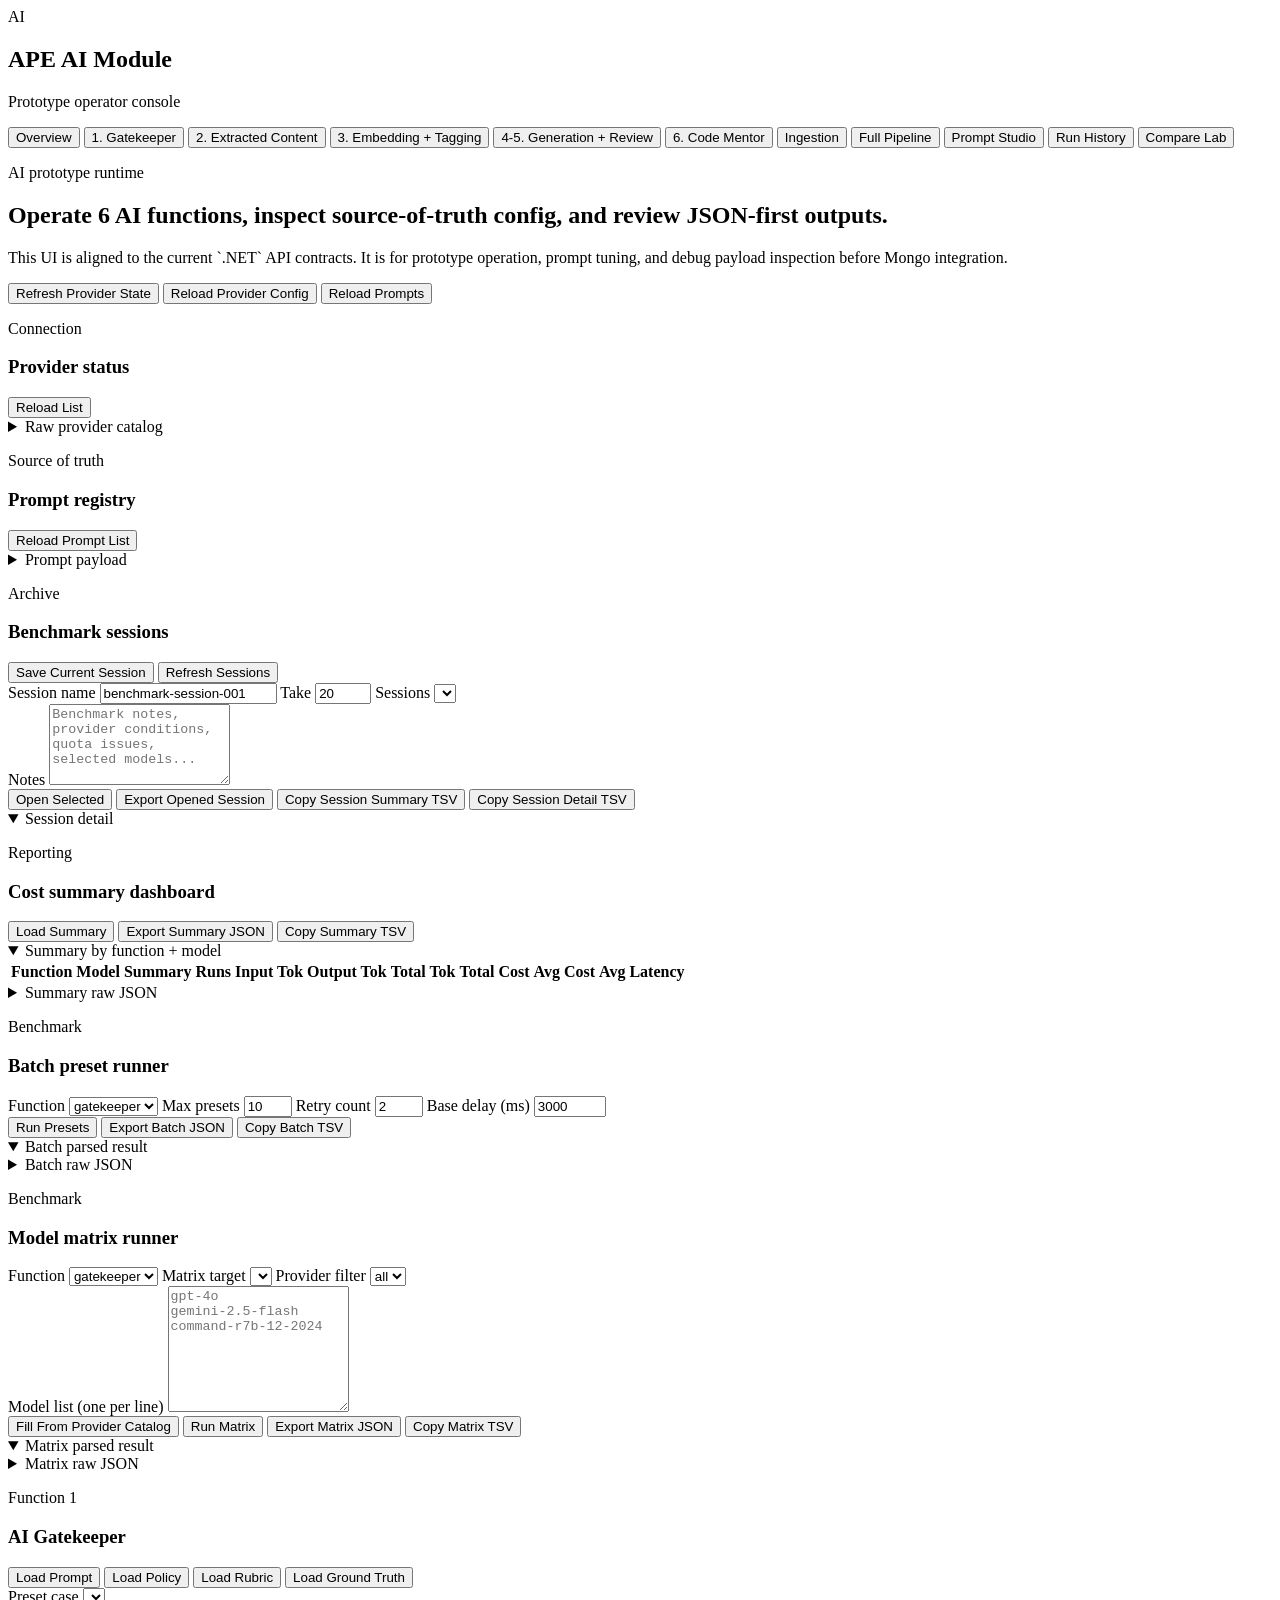
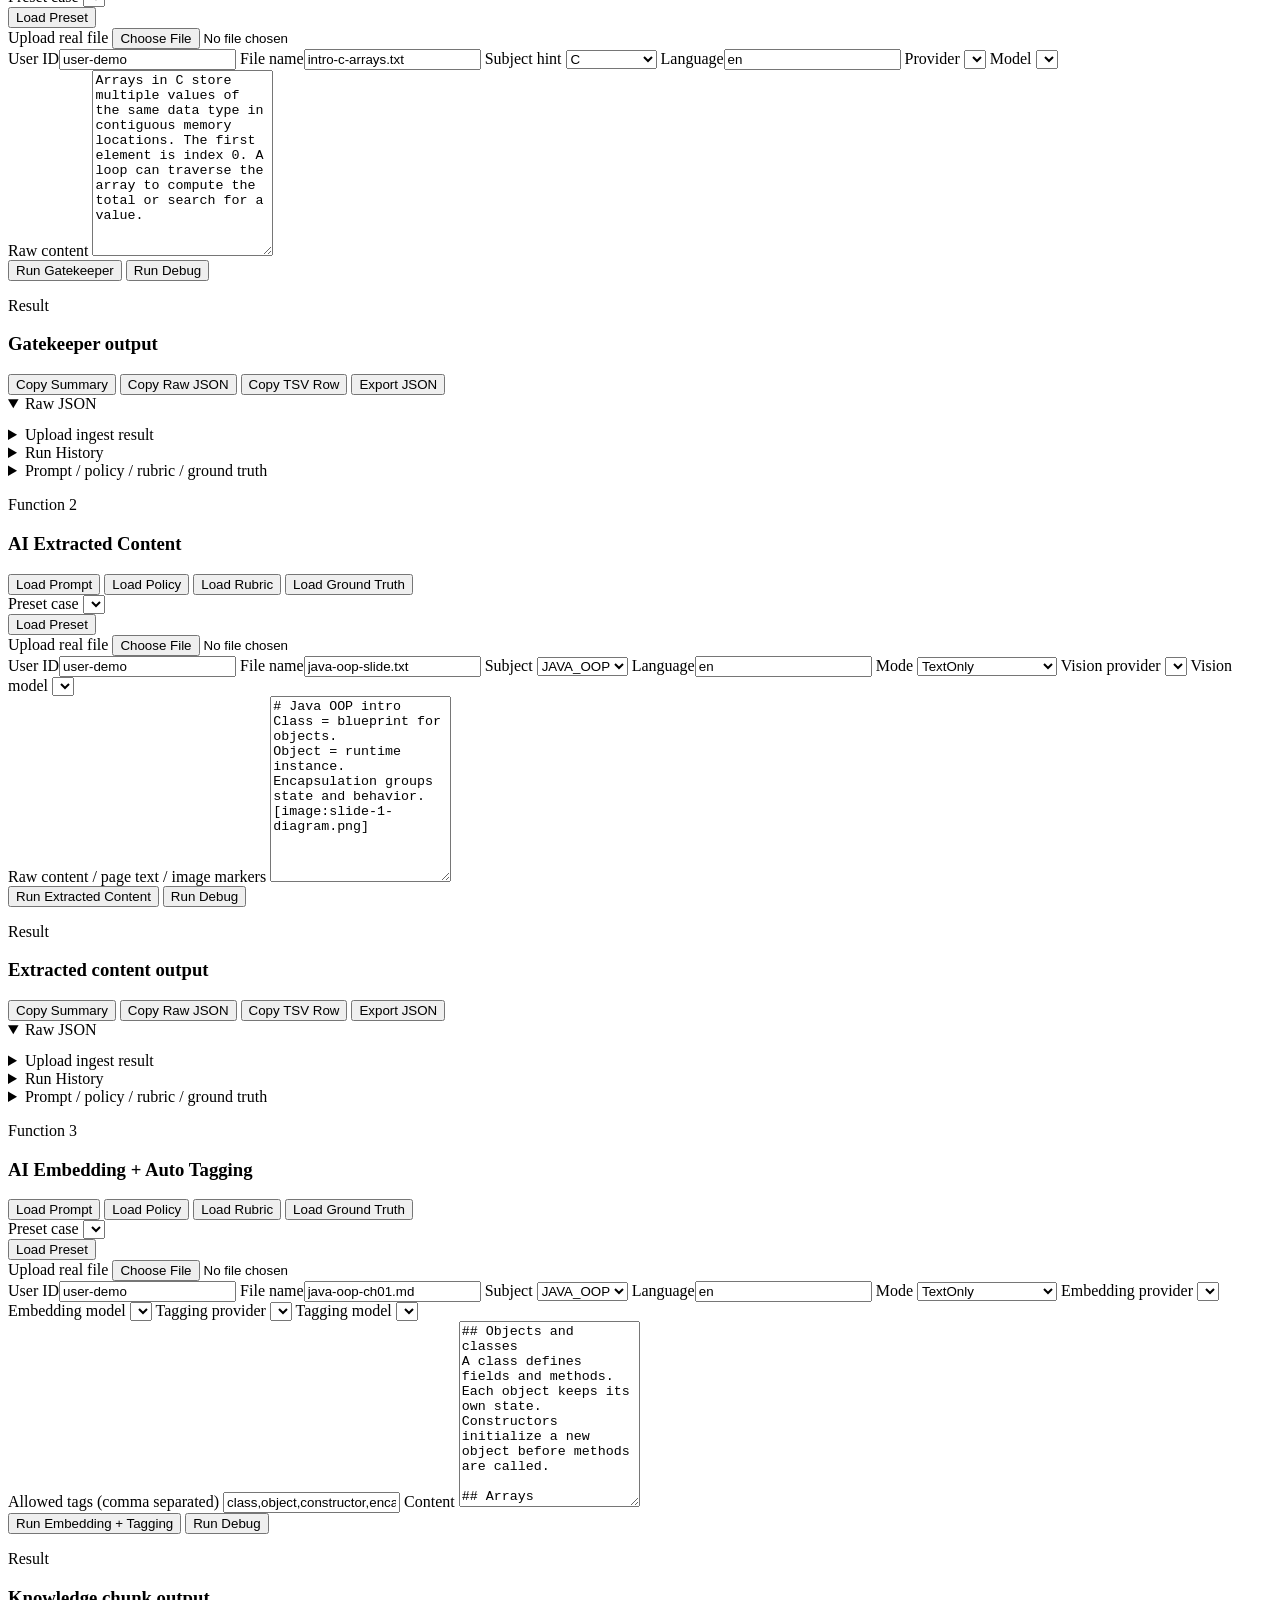
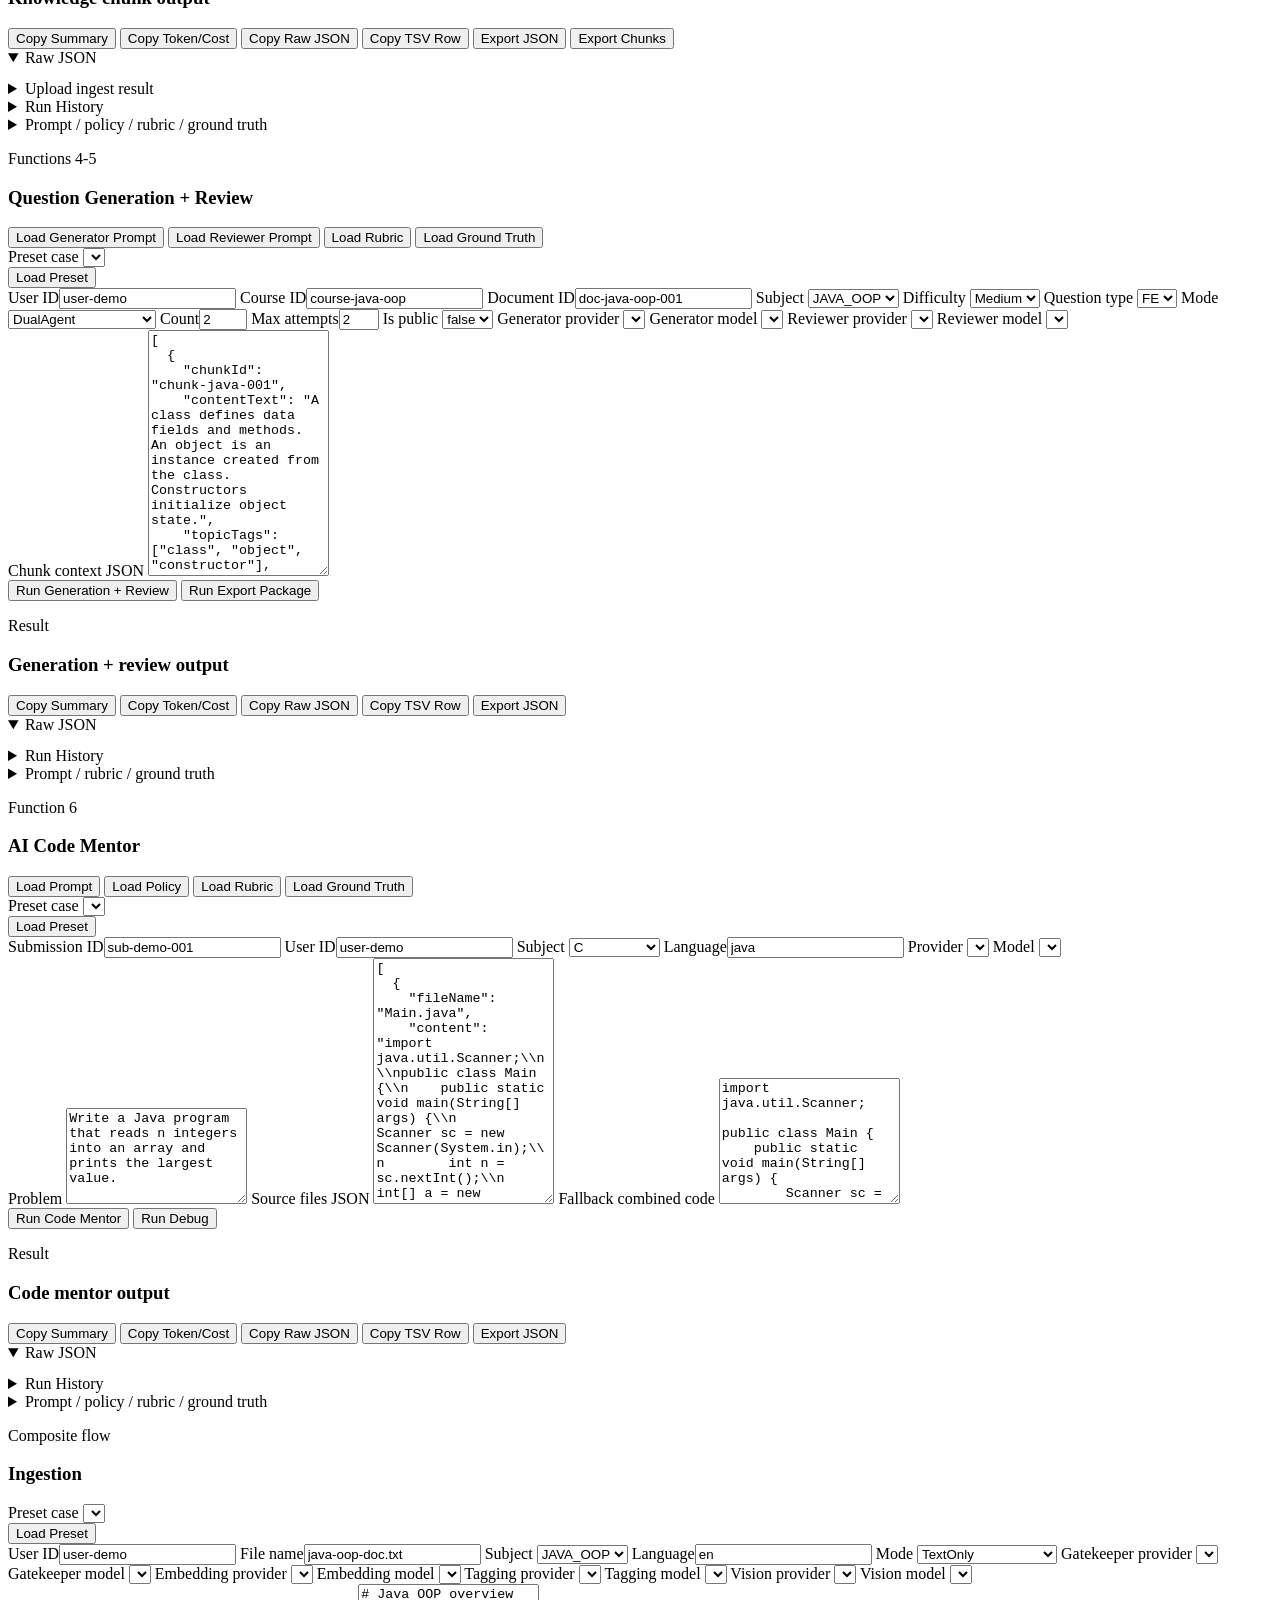
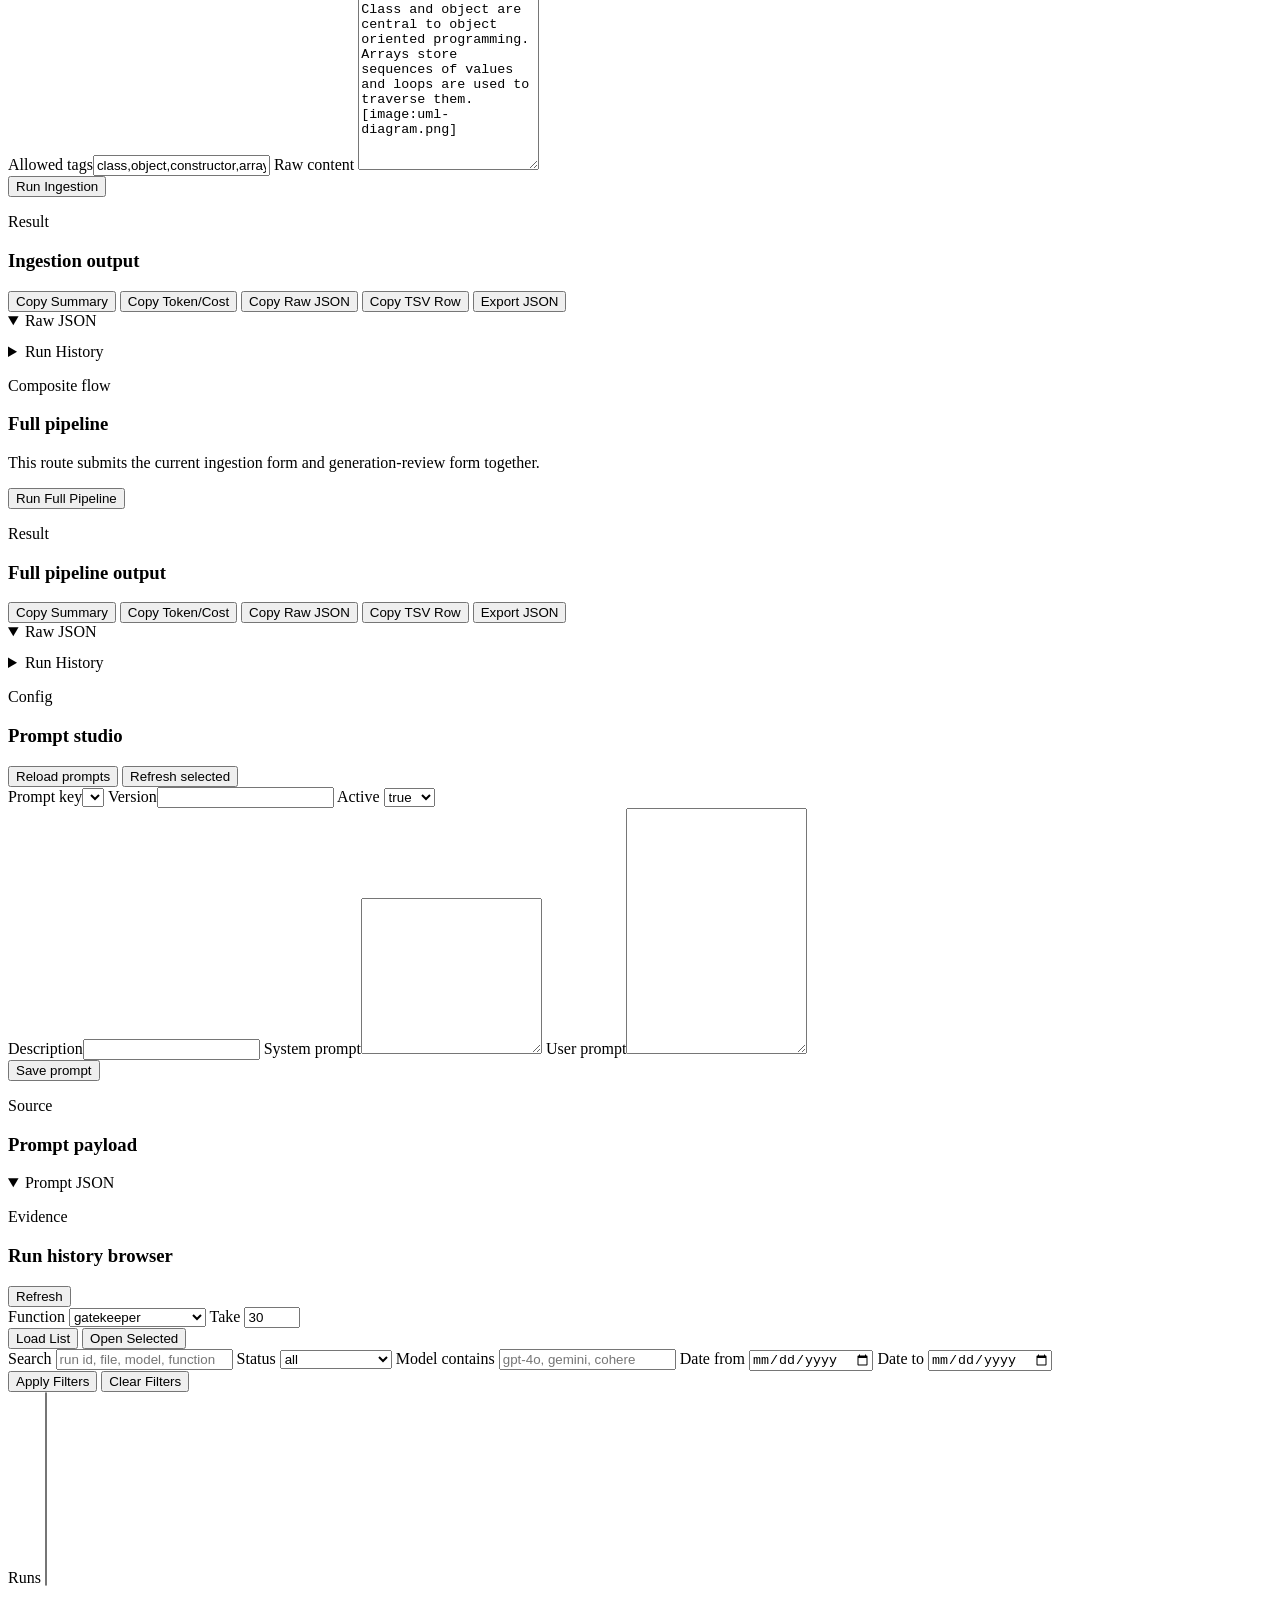
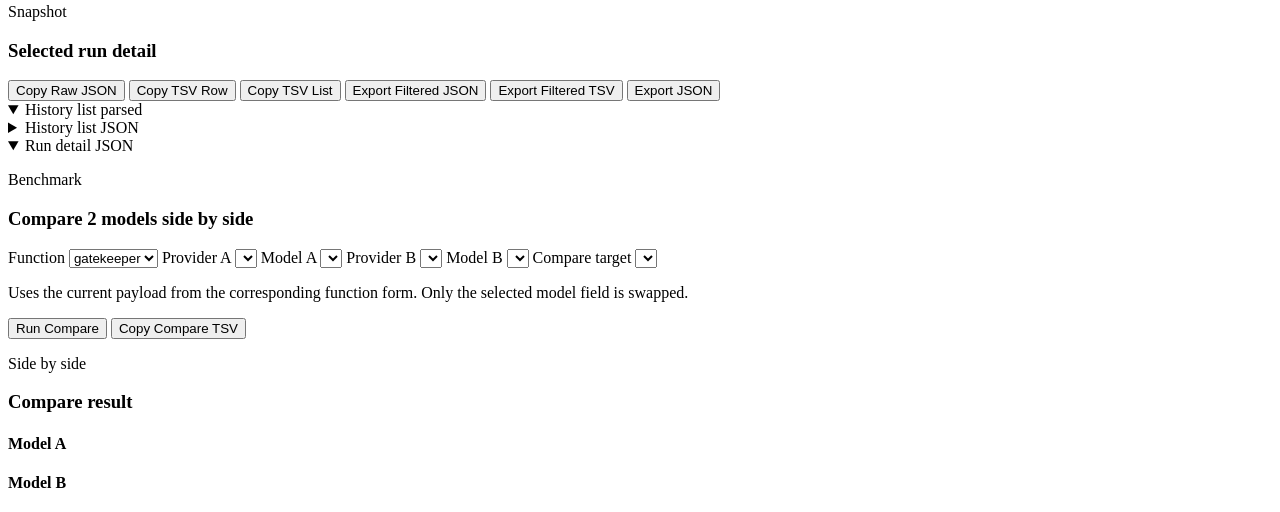
==== src-dotnet/Ape.AiModule.Api/wwwroot/index.html @ 511aa507 "Add AI module prototype, operator UI, and docs" ====
<!doctype html>
<html lang="en">
<head>
  <meta charset="utf-8">
  <meta name="viewport" content="width=device-width, initial-scale=1">
  <title>APE AI Module Operator</title>
  <link rel="stylesheet" href="/styles.css">
</head>
<body>
  <div class="shell">
    <aside class="sidebar">
      <div class="brand">
        <div class="brand-mark">AI</div>
        <div>
          <h1>APE AI Module</h1>
          <p>Prototype operator console</p>
        </div>
      </div>

      <nav class="nav-list">
        <button class="nav-link is-active" data-tab-target="overview-tab">Overview</button>
        <button class="nav-link" data-tab-target="gatekeeper-tab">1. Gatekeeper</button>
        <button class="nav-link" data-tab-target="extracted-tab">2. Extracted Content</button>
        <button class="nav-link" data-tab-target="embedding-tab">3. Embedding + Tagging</button>
        <button class="nav-link" data-tab-target="generation-tab">4-5. Generation + Review</button>
        <button class="nav-link" data-tab-target="mentor-tab">6. Code Mentor</button>
        <button class="nav-link" data-tab-target="ingestion-tab">Ingestion</button>
        <button class="nav-link" data-tab-target="pipeline-tab">Full Pipeline</button>
        <button class="nav-link" data-tab-target="prompts-tab">Prompt Studio</button>
        <button class="nav-link" data-tab-target="history-tab">Run History</button>
        <button class="nav-link" data-tab-target="compare-tab">Compare Lab</button>
      </nav>
    </aside>

    <main class="main">
      <section class="hero">
        <div>
          <p class="eyebrow">AI prototype runtime</p>
          <h2>Operate 6 AI functions, inspect source-of-truth config, and review JSON-first outputs.</h2>
          <p class="hero-copy">This UI is aligned to the current `.NET` API contracts. It is for prototype operation, prompt tuning, and debug payload inspection before Mongo integration.</p>
        </div>
        <div class="hero-actions">
          <button id="refresh-overview" class="secondary">Refresh Provider State</button>
          <button id="reload-provider-config" class="secondary">Reload Provider Config</button>
          <button id="reload-prompts" class="secondary">Reload Prompts</button>
        </div>
      </section>

      <section id="overview-tab" class="tab-panel is-active">
        <div class="panel-grid panel-grid--overview">
          <section class="panel">
            <div class="panel-head">
              <div>
                <p class="panel-kicker">Connection</p>
                <h3>Provider status</h3>
              </div>
              <button id="refresh-provider-list" class="secondary">Reload List</button>
            </div>
            <div id="provider-cards" class="provider-grid"></div>
            <details class="details-block">
              <summary>Raw provider catalog</summary>
              <pre id="provider-raw" class="json-view"></pre>
            </details>
          </section>

          <section class="panel">
            <div class="panel-head">
              <div>
                <p class="panel-kicker">Source of truth</p>
                <h3>Prompt registry</h3>
              </div>
              <button id="refresh-prompt-list" class="secondary">Reload Prompt List</button>
            </div>
            <div id="prompt-list" class="mini-list"></div>
            <details class="details-block">
              <summary>Prompt payload</summary>
              <pre id="prompt-raw" class="json-view"></pre>
            </details>
          </section>
        </div>
        <div class="panel-grid panel-grid--overview">
          <section class="panel">
            <div class="panel-head">
              <div>
                <p class="panel-kicker">Archive</p>
                <h3>Benchmark sessions</h3>
              </div>
              <div class="action-row">
                <button id="session-save" type="button">Save Current Session</button>
                <button id="session-refresh" type="button" class="secondary">Refresh Sessions</button>
              </div>
            </div>
            <div class="grid grid--3">
              <label>Session name
                <input id="session-name" value="benchmark-session-001">
              </label>
              <label>Take
                <input id="session-take" type="number" min="1" max="100" value="20">
              </label>
              <label>Sessions
                <select id="session-select"></select>
              </label>
            </div>
            <label>Notes
              <textarea id="session-notes" rows="5" placeholder="Benchmark notes, provider conditions, quota issues, selected models..."></textarea>
            </label>
            <div class="action-row">
              <button id="session-open" type="button" class="secondary">Open Selected</button>
              <button id="session-export-json" type="button" class="secondary">Export Opened Session</button>
              <button id="session-copy-summary-tsv" type="button" class="secondary">Copy Session Summary TSV</button>
              <button id="session-copy-detail-tsv" type="button" class="secondary">Copy Session Detail TSV</button>
            </div>
            <details class="details-block" open>
              <summary>Session detail</summary>
              <pre id="session-json" class="json-view"></pre>
            </details>
          </section>
        </div>
        <div class="panel-grid panel-grid--overview">
          <section class="panel">
            <div class="panel-head">
              <div>
                <p class="panel-kicker">Reporting</p>
                <h3>Cost summary dashboard</h3>
              </div>
              <div class="action-row">
                <button id="summary-load-history" type="button">Load Summary</button>
                <button id="summary-export-json" type="button" class="secondary">Export Summary JSON</button>
                <button id="summary-copy-tsv" type="button" class="secondary">Copy Summary TSV</button>
              </div>
            </div>
            <div id="summary-overview-cards" class="summary-grid"></div>
            <details class="details-block" open>
              <summary>Summary by function + model</summary>
              <div class="table-wrap">
                <table class="data-table">
                  <thead>
                    <tr>
                      <th>Function</th>
                      <th>Model Summary</th>
                      <th>Runs</th>
                      <th>Input Tok</th>
                      <th>Output Tok</th>
                      <th>Total Tok</th>
                      <th>Total Cost</th>
                      <th>Avg Cost</th>
                      <th>Avg Latency</th>
                    </tr>
                  </thead>
                  <tbody id="summary-table-body"></tbody>
                </table>
              </div>
            </details>
            <details class="details-block">
              <summary>Summary raw JSON</summary>
              <pre id="summary-json" class="json-view"></pre>
            </details>
          </section>
        </div>
        <div class="panel-grid panel-grid--overview">
          <section class="panel">
            <div class="panel-head">
              <div>
                <p class="panel-kicker">Benchmark</p>
                <h3>Batch preset runner</h3>
              </div>
            </div>
            <div class="grid grid--3">
              <label>Function
                <select id="batch-function">
                  <option value="gatekeeper">gatekeeper</option>
                  <option value="extracted">extracted</option>
                  <option value="embedding">embedding</option>
                  <option value="generation">generation</option>
                  <option value="mentor">mentor</option>
                  <option value="ingestion">ingestion</option>
                </select>
              </label>
              <label>Max presets
                <input id="batch-max-count" type="number" min="1" max="50" value="10">
              </label>
              <label>Retry count
                <input id="runner-retry-count" type="number" min="0" max="10" value="2">
              </label>
              <label>Base delay (ms)
                <input id="runner-retry-delay-ms" type="number" min="0" max="60000" value="3000">
              </label>
              <div class="action-row">
                <button id="batch-run-presets" type="button">Run Presets</button>
                <button id="batch-export-json" type="button" class="secondary">Export Batch JSON</button>
                <button id="batch-copy-tsv" type="button" class="secondary">Copy Batch TSV</button>
              </div>
            </div>
            <details class="details-block" open>
              <summary>Batch parsed result</summary>
              <div id="batch-results-parsed" class="card-stack"></div>
            </details>
            <details class="details-block">
              <summary>Batch raw JSON</summary>
              <pre id="batch-results-json" class="json-view"></pre>
            </details>
          </section>
        </div>
        <div class="panel-grid panel-grid--overview">
          <section class="panel">
            <div class="panel-head">
              <div>
                <p class="panel-kicker">Benchmark</p>
                <h3>Model matrix runner</h3>
              </div>
            </div>
            <div class="grid grid--3">
              <label>Function
                <select id="matrix-function">
                  <option value="gatekeeper">gatekeeper</option>
                  <option value="extracted">extracted</option>
                  <option value="embedding">embedding</option>
                  <option value="generation">generation</option>
                  <option value="mentor">mentor</option>
                  <option value="ingestion">ingestion</option>
                </select>
              </label>
              <label>Matrix target
                <select id="matrix-target"></select>
              </label>
              <label>Provider filter
                <select id="matrix-provider-filter">
                  <option value="">all</option>
                </select>
              </label>
            </div>
            <label>Model list (one per line)
              <textarea id="matrix-model-list" rows="8" placeholder="gpt-4o&#10;gemini-2.5-flash&#10;command-r7b-12-2024"></textarea>
            </label>
            <div class="action-row">
              <button id="matrix-fill-models" type="button" class="secondary">Fill From Provider Catalog</button>
              <button id="matrix-run" type="button">Run Matrix</button>
              <button id="matrix-export-json" type="button" class="secondary">Export Matrix JSON</button>
              <button id="matrix-copy-tsv" type="button" class="secondary">Copy Matrix TSV</button>
            </div>
            <details class="details-block" open>
              <summary>Matrix parsed result</summary>
              <div id="matrix-results-parsed" class="card-stack"></div>
            </details>
            <details class="details-block">
              <summary>Matrix raw JSON</summary>
              <pre id="matrix-results-json" class="json-view"></pre>
            </details>
          </section>
        </div>
      </section>

      <section id="gatekeeper-tab" class="tab-panel">
        <div class="function-layout">
          <section class="panel">
            <div class="panel-head">
              <div>
                <p class="panel-kicker">Function 1</p>
                <h3>AI Gatekeeper</h3>
              </div>
              <div class="action-row">
                <button class="secondary" data-source-button data-target="gatekeeper" data-source="prompt">Load Prompt</button>
                <button class="secondary" data-source-button data-target="gatekeeper" data-source="policy">Load Policy</button>
                <button class="secondary" data-source-button data-target="gatekeeper" data-source="rubric">Load Rubric</button>
                <button class="secondary" data-source-button data-target="gatekeeper" data-source="groundTruth">Load Ground Truth</button>
              </div>
            </div>

            <form id="gatekeeper-form" class="stack-form">
              <div class="grid grid--3">
                <label>Preset case
                  <select id="gatekeeper-preset"></select>
                </label>
                <div class="action-row">
                  <button type="button" class="secondary" data-load-preset="gatekeeper">Load Preset</button>
                </div>
                <label>Upload real file
                  <input id="gatekeeper-upload" type="file">
                </label>
              </div>
              <div class="grid grid--3">
                <label>User ID<input name="userId" value="user-demo"></label>
                <label>File name<input name="fileName" value="intro-c-arrays.txt"></label>
                <label>Subject hint
                  <select name="subject">
                    <option value="C">C</option>
                    <option value="JAVA_OOP">JAVA_OOP</option>
                    <option value="DSA_JAVA">DSA_JAVA</option>
                  </select>
                </label>
                <label>Language<input name="language" value="en"></label>
                <label>Provider
                  <select name="provider" data-provider-select data-model-target="gatekeeper-model"></select>
                </label>
                <label>Model
                  <select id="gatekeeper-model" name="model"></select>
                </label>
              </div>
              <label>Raw content
                <textarea name="rawContent" rows="12">Arrays in C store multiple values of the same data type in contiguous memory locations. The first element is index 0. A loop can traverse the array to compute the total or search for a value.</textarea>
              </label>
              <div class="action-row">
                <button type="submit">Run Gatekeeper</button>
                <button type="button" class="secondary" data-run-debug="gatekeeper">Run Debug</button>
              </div>
            </form>
          </section>

          <section class="panel panel--output">
            <div class="panel-head">
              <div>
                <p class="panel-kicker">Result</p>
                <h3>Gatekeeper output</h3>
              </div>
              <div class="action-row">
                <button type="button" class="secondary" data-copy-summary="gatekeeper">Copy Summary</button>
                <button type="button" class="secondary" data-copy-json="gatekeeper">Copy Raw JSON</button>
                <button type="button" class="secondary" data-copy-tsv="gatekeeper">Copy TSV Row</button>
                <button type="button" class="secondary" data-export-json="gatekeeper">Export JSON</button>
              </div>
            </div>
            <div id="gatekeeper-summary" class="summary-grid"></div>
            <div id="gatekeeper-result" class="result-card"></div>
            <details class="details-block" open>
              <summary>Raw JSON</summary>
              <pre id="gatekeeper-json" class="json-view"></pre>
            </details>
            <details class="details-block">
              <summary>Upload ingest result</summary>
              <pre id="gatekeeper-upload-json" class="json-view"></pre>
            </details>
            <details class="details-block">
              <summary>Run History</summary>
              <div class="action-row">
                <button type="button" class="secondary" data-load-history="gatekeeper">Load History</button>
                <select id="gatekeeper-history-select"></select>
                <button type="button" class="secondary" data-open-history="gatekeeper">Open Selected</button>
              </div>
              <pre id="gatekeeper-history-json" class="json-view"></pre>
            </details>
            <details class="details-block">
              <summary>Prompt / policy / rubric / ground truth</summary>
              <pre id="gatekeeper-source" class="json-view"></pre>
            </details>
          </section>
        </div>
      </section>

      <section id="extracted-tab" class="tab-panel">
        <div class="function-layout">
          <section class="panel">
            <div class="panel-head">
              <div>
                <p class="panel-kicker">Function 2</p>
                <h3>AI Extracted Content</h3>
              </div>
              <div class="action-row">
                <button class="secondary" data-source-button data-target="extracted" data-source="prompt">Load Prompt</button>
                <button class="secondary" data-source-button data-target="extracted" data-source="policy">Load Policy</button>
                <button class="secondary" data-source-button data-target="extracted" data-source="rubric">Load Rubric</button>
                <button class="secondary" data-source-button data-target="extracted" data-source="groundTruth">Load Ground Truth</button>
              </div>
            </div>

            <form id="extracted-form" class="stack-form">
              <div class="grid grid--3">
                <label>Preset case
                  <select id="extracted-preset"></select>
                </label>
                <div class="action-row">
                  <button type="button" class="secondary" data-load-preset="extracted">Load Preset</button>
                </div>
                <label>Upload real file
                  <input id="extracted-upload" type="file">
                </label>
              </div>
              <div class="grid grid--3">
                <label>User ID<input name="userId" value="user-demo"></label>
                <label>File name<input name="fileName" value="java-oop-slide.txt"></label>
                <label>Subject
                  <select name="subject">
                    <option value="JAVA_OOP">JAVA_OOP</option>
                    <option value="C">C</option>
                    <option value="DSA_JAVA">DSA_JAVA</option>
                  </select>
                </label>
                <label>Language<input name="language" value="en"></label>
                <label>Mode
                  <select name="mode">
                    <option value="TextOnly">TextOnly</option>
                    <option value="FullMultimodalPage">FullMultimodalPage</option>
                  </select>
                </label>
                <label>Vision provider
                  <select name="visionProvider" data-provider-select data-model-target="extracted-vision-model"></select>
                </label>
                <label>Vision model
                  <select id="extracted-vision-model" name="visionModel"></select>
                </label>
              </div>
              <label>Raw content / page text / image markers
                <textarea name="rawContent" rows="12"># Java OOP intro
Class = blueprint for objects.
Object = runtime instance.
Encapsulation groups state and behavior.
[image:slide-1-diagram.png]</textarea>
              </label>
              <div class="action-row">
                <button type="submit">Run Extracted Content</button>
                <button type="button" class="secondary" data-run-debug="extracted">Run Debug</button>
              </div>
            </form>
          </section>

          <section class="panel panel--output">
            <div class="panel-head">
              <div>
                <p class="panel-kicker">Result</p>
                <h3>Extracted content output</h3>
              </div>
              <div class="action-row">
                <button type="button" class="secondary" data-copy-summary="extracted">Copy Summary</button>
                <button type="button" class="secondary" data-copy-json="extracted">Copy Raw JSON</button>
                <button type="button" class="secondary" data-copy-tsv="extracted">Copy TSV Row</button>
                <button type="button" class="secondary" data-export-json="extracted">Export JSON</button>
              </div>
            </div>
            <div id="extracted-summary" class="summary-grid"></div>
            <div id="extracted-result" class="result-card"></div>
            <details class="details-block" open>
              <summary>Raw JSON</summary>
              <pre id="extracted-json" class="json-view"></pre>
            </details>
            <details class="details-block">
              <summary>Upload ingest result</summary>
              <pre id="extracted-upload-json" class="json-view"></pre>
            </details>
            <details class="details-block">
              <summary>Run History</summary>
              <div class="action-row">
                <button type="button" class="secondary" data-load-history="extracted-content">Load History</button>
                <select id="extracted-content-history-select"></select>
                <button type="button" class="secondary" data-open-history="extracted-content">Open Selected</button>
              </div>
              <pre id="extracted-content-history-json" class="json-view"></pre>
            </details>
            <details class="details-block">
              <summary>Prompt / policy / rubric / ground truth</summary>
              <pre id="extracted-source" class="json-view"></pre>
            </details>
          </section>
        </div>
      </section>

      <section id="embedding-tab" class="tab-panel">
        <div class="function-layout">
          <section class="panel">
            <div class="panel-head">
              <div>
                <p class="panel-kicker">Function 3</p>
                <h3>AI Embedding + Auto Tagging</h3>
              </div>
              <div class="action-row">
                <button class="secondary" data-source-button data-target="embedding" data-source="prompt">Load Prompt</button>
                <button class="secondary" data-source-button data-target="embedding" data-source="policy">Load Policy</button>
                <button class="secondary" data-source-button data-target="embedding" data-source="rubric">Load Rubric</button>
                <button class="secondary" data-source-button data-target="embedding" data-source="groundTruth">Load Ground Truth</button>
              </div>
            </div>

            <form id="embedding-form" class="stack-form">
              <div class="grid grid--3">
                <label>Preset case
                  <select id="embedding-preset"></select>
                </label>
                <div class="action-row">
                  <button type="button" class="secondary" data-load-preset="embedding">Load Preset</button>
                </div>
                <label>Upload real file
                  <input id="embedding-upload" type="file">
                </label>
              </div>
              <div class="grid grid--3">
                <label>User ID<input name="userId" value="user-demo"></label>
                <label>File name<input name="fileName" value="java-oop-ch01.md"></label>
                <label>Subject
                  <select name="subject">
                    <option value="JAVA_OOP">JAVA_OOP</option>
                    <option value="C">C</option>
                    <option value="DSA_JAVA">DSA_JAVA</option>
                  </select>
                </label>
                <label>Language<input name="language" value="en"></label>
                <label>Mode
                  <select name="mode">
                    <option value="TextOnly">TextOnly</option>
                    <option value="FullMultimodalPage">FullMultimodalPage</option>
                  </select>
                </label>
                <label>Embedding provider
                  <select name="embeddingProvider" data-provider-select data-model-target="embedding-model"></select>
                </label>
                <label>Embedding model
                  <select id="embedding-model" name="embeddingModel"></select>
                </label>
                <label>Tagging provider
                  <select name="taggingProvider" data-provider-select data-model-target="tagging-model"></select>
                </label>
                <label>Tagging model
                  <select id="tagging-model" name="taggingModel"></select>
                </label>
              </div>
              <label>Allowed tags (comma separated)
                <input name="allowedTags" value="class,object,constructor,encapsulation,array,loop,method,inheritance">
              </label>
              <label>Content
                <textarea name="content" rows="12">## Objects and classes
A class defines fields and methods. Each object keeps its own state. Constructors initialize a new object before methods are called.

## Arrays
An array stores values in ordered positions. Index starts at 0 and loops are commonly used to read every element.</textarea>
              </label>
              <div class="action-row">
                <button type="submit">Run Embedding + Tagging</button>
                <button type="button" class="secondary" data-run-debug="embedding">Run Debug</button>
              </div>
            </form>
          </section>

          <section class="panel panel--output">
            <div class="panel-head">
              <div>
                <p class="panel-kicker">Result</p>
                <h3>Knowledge chunk output</h3>
              </div>
              <div class="action-row">
                <button type="button" class="secondary" data-copy-summary="embedding">Copy Summary</button>
                <button type="button" class="secondary" data-copy-metrics="embedding">Copy Token/Cost</button>
                <button type="button" class="secondary" data-copy-json="embedding">Copy Raw JSON</button>
                <button type="button" class="secondary" data-copy-tsv="embedding">Copy TSV Row</button>
                <button type="button" class="secondary" data-export-json="embedding">Export JSON</button>
                <button type="button" class="secondary" data-export-chunks="embedding">Export Chunks</button>
              </div>
            </div>
            <div id="embedding-summary" class="summary-grid"></div>
            <div id="embedding-result" class="result-card"></div>
            <details class="details-block" open>
              <summary>Raw JSON</summary>
              <pre id="embedding-json" class="json-view"></pre>
            </details>
            <details class="details-block">
              <summary>Upload ingest result</summary>
              <pre id="embedding-upload-json" class="json-view"></pre>
            </details>
            <details class="details-block">
              <summary>Run History</summary>
              <div class="action-row">
                <button type="button" class="secondary" data-load-history="embedding-tagging">Load History</button>
                <select id="embedding-tagging-history-select"></select>
                <button type="button" class="secondary" data-open-history="embedding-tagging">Open Selected</button>
              </div>
              <pre id="embedding-tagging-history-json" class="json-view"></pre>
            </details>
            <details class="details-block">
              <summary>Prompt / policy / rubric / ground truth</summary>
              <pre id="embedding-source" class="json-view"></pre>
            </details>
          </section>
        </div>
      </section>

      <section id="generation-tab" class="tab-panel">
        <div class="function-layout">
          <section class="panel">
            <div class="panel-head">
              <div>
                <p class="panel-kicker">Functions 4-5</p>
                <h3>Question Generation + Review</h3>
              </div>
              <div class="action-row">
                <button class="secondary" data-source-button data-target="generation" data-source="generationPrompt">Load Generator Prompt</button>
                <button class="secondary" data-source-button data-target="generation" data-source="reviewPrompt">Load Reviewer Prompt</button>
                <button class="secondary" data-source-button data-target="generation" data-source="rubric">Load Rubric</button>
                <button class="secondary" data-source-button data-target="generation" data-source="groundTruth">Load Ground Truth</button>
              </div>
            </div>

            <form id="generation-form" class="stack-form">
              <div class="grid grid--3">
                <label>Preset case
                  <select id="generation-preset"></select>
                </label>
                <div class="action-row">
                  <button type="button" class="secondary" data-load-preset="generation">Load Preset</button>
                </div>
              </div>
              <div class="grid grid--3">
                <label>User ID<input name="userId" value="user-demo"></label>
                <label>Course ID<input name="courseId" value="course-java-oop"></label>
                <label>Document ID<input name="documentId" value="doc-java-oop-001"></label>
                <label>Subject
                  <select name="subject">
                    <option value="JAVA_OOP">JAVA_OOP</option>
                    <option value="C">C</option>
                    <option value="DSA_JAVA">DSA_JAVA</option>
                  </select>
                </label>
                <label>Difficulty
                  <select name="difficulty">
                    <option value="Easy">Easy</option>
                    <option value="Medium" selected>Medium</option>
                    <option value="Hard">Hard</option>
                  </select>
                </label>
                <label>Question type
                  <select name="questionType">
                    <option value="FE">FE</option>
                    <option value="PE">PE</option>
                  </select>
                </label>
                <label>Mode
                  <select name="mode">
                    <option value="DualAgent">DualAgent</option>
                    <option value="SameModelDualRole">SameModelDualRole</option>
                    <option value="SingleAgent">SingleAgent</option>
                  </select>
                </label>
                <label>Count<input name="count" type="number" min="1" max="10" value="2"></label>
                <label>Max attempts<input name="maxAttempts" type="number" min="1" max="3" value="2"></label>
                <label>Is public
                  <select name="isPublic">
                    <option value="false">false</option>
                    <option value="true">true</option>
                  </select>
                </label>
                <label>Generator provider
                  <select name="generatorProvider" data-provider-select data-model-target="generator-model"></select>
                </label>
                <label>Generator model
                  <select id="generator-model" name="generatorModel"></select>
                </label>
                <label>Reviewer provider
                  <select name="reviewerProvider" data-provider-select data-model-target="reviewer-model"></select>
                </label>
                <label>Reviewer model
                  <select id="reviewer-model" name="reviewerModel"></select>
                </label>
              </div>
              <label>Chunk context JSON
                <textarea name="chunks" rows="16">[
  {
    "chunkId": "chunk-java-001",
    "contentText": "A class defines data fields and methods. An object is an instance created from the class. Constructors initialize object state.",
    "topicTags": ["class", "object", "constructor"],
    "sectionTitle": "Classes and objects",
    "language": "en"
  },
  {
    "chunkId": "chunk-java-002",
    "contentText": "Arrays store multiple elements of the same type. Index starts at 0 and loops can traverse the array to compute sums or search values.",
    "topicTags": ["array", "loop"],
    "sectionTitle": "Arrays",
    "language": "en"
  }
]</textarea>
              </label>
              <div class="action-row">
                <button type="submit">Run Generation + Review</button>
                <button type="button" class="secondary" data-run-export="generation">Run Export Package</button>
              </div>
            </form>
          </section>

          <section class="panel panel--output">
            <div class="panel-head">
              <div>
                <p class="panel-kicker">Result</p>
                <h3>Generation + review output</h3>
              </div>
              <div class="action-row">
                <button type="button" class="secondary" data-copy-summary="generation">Copy Summary</button>
                <button type="button" class="secondary" data-copy-metrics="generation">Copy Token/Cost</button>
                <button type="button" class="secondary" data-copy-json="generation">Copy Raw JSON</button>
                <button type="button" class="secondary" data-copy-tsv="generation">Copy TSV Row</button>
                <button type="button" class="secondary" data-export-json="generation">Export JSON</button>
              </div>
            </div>
            <div id="generation-summary" class="summary-grid"></div>
            <div id="generation-result" class="result-card"></div>
            <details class="details-block" open>
              <summary>Raw JSON</summary>
              <pre id="generation-json" class="json-view"></pre>
            </details>
            <details class="details-block">
              <summary>Run History</summary>
              <div class="action-row">
                <button type="button" class="secondary" data-load-history="generation-review">Load History</button>
                <select id="generation-review-history-select"></select>
                <button type="button" class="secondary" data-open-history="generation-review">Open Selected</button>
              </div>
              <pre id="generation-review-history-json" class="json-view"></pre>
            </details>
            <details class="details-block">
              <summary>Prompt / rubric / ground truth</summary>
              <pre id="generation-source" class="json-view"></pre>
            </details>
          </section>
        </div>
      </section>

      <section id="mentor-tab" class="tab-panel">
        <div class="function-layout">
          <section class="panel">
            <div class="panel-head">
              <div>
                <p class="panel-kicker">Function 6</p>
                <h3>AI Code Mentor</h3>
              </div>
              <div class="action-row">
                <button class="secondary" data-source-button data-target="mentor" data-source="prompt">Load Prompt</button>
                <button class="secondary" data-source-button data-target="mentor" data-source="policy">Load Policy</button>
                <button class="secondary" data-source-button data-target="mentor" data-source="rubric">Load Rubric</button>
                <button class="secondary" data-source-button data-target="mentor" data-source="groundTruth">Load Ground Truth</button>
              </div>
            </div>

            <form id="mentor-form" class="stack-form">
              <div class="grid grid--3">
                <label>Preset case
                  <select id="mentor-preset"></select>
                </label>
                <div class="action-row">
                  <button type="button" class="secondary" data-load-preset="mentor">Load Preset</button>
                </div>
              </div>
              <div class="grid grid--3">
                <label>Submission ID<input name="submissionId" value="sub-demo-001"></label>
                <label>User ID<input name="userId" value="user-demo"></label>
                <label>Subject
                  <select name="subject">
                    <option value="C">C</option>
                    <option value="JAVA_OOP">JAVA_OOP</option>
                    <option value="DSA_JAVA">DSA_JAVA</option>
                  </select>
                </label>
                <label>Language<input name="language" value="java"></label>
                <label>Provider
                  <select name="mentorProvider" data-provider-select data-model-target="mentor-model"></select>
                </label>
                <label>Model
                  <select id="mentor-model" name="mentorModel"></select>
                </label>
              </div>
              <label>Problem
                <textarea name="problem" rows="6">Write a Java program that reads n integers into an array and prints the largest value.</textarea>
              </label>
              <label>Source files JSON
                <textarea name="sourceFiles" rows="16">[
  {
    "fileName": "Main.java",
    "content": "import java.util.Scanner;\\n\\npublic class Main {\\n    public static void main(String[] args) {\\n        Scanner sc = new Scanner(System.in);\\n        int n = sc.nextInt();\\n        int[] a = new int[n];\\n        int max = 0;\\n        for (int i = 0; i < n; i++) {\\n            a[i] = sc.nextInt();\\n            if (a[i] > max) {\\n                max = a[i];\\n            }\\n        }\\n        System.out.println(max);\\n    }\\n}",
    "isReadonly": false
  }
]</textarea>
              </label>
              <label>Fallback combined code
                <textarea name="code" rows="8">import java.util.Scanner;

public class Main {
    public static void main(String[] args) {
        Scanner sc = new Scanner(System.in);
        int n = sc.nextInt();
        int[] a = new int[n];
        int max = 0;
        for (int i = 0; i < n; i++) {
            a[i] = sc.nextInt();
            if (a[i] > max) {
                max = a[i];
            }
        }
        System.out.println(max);
    }
}</textarea>
              </label>
              <div class="action-row">
                <button type="submit">Run Code Mentor</button>
                <button type="button" class="secondary" data-run-debug="mentor">Run Debug</button>
              </div>
            </form>
          </section>

          <section class="panel panel--output">
            <div class="panel-head">
              <div>
                <p class="panel-kicker">Result</p>
                <h3>Code mentor output</h3>
              </div>
              <div class="action-row">
                <button type="button" class="secondary" data-copy-summary="mentor">Copy Summary</button>
                <button type="button" class="secondary" data-copy-metrics="mentor">Copy Token/Cost</button>
                <button type="button" class="secondary" data-copy-json="mentor">Copy Raw JSON</button>
                <button type="button" class="secondary" data-copy-tsv="mentor">Copy TSV Row</button>
                <button type="button" class="secondary" data-export-json="mentor">Export JSON</button>
              </div>
            </div>
            <div id="mentor-summary" class="summary-grid"></div>
            <div id="mentor-result" class="result-card"></div>
            <details class="details-block" open>
              <summary>Raw JSON</summary>
              <pre id="mentor-json" class="json-view"></pre>
            </details>
            <details class="details-block">
              <summary>Run History</summary>
              <div class="action-row">
                <button type="button" class="secondary" data-load-history="code-mentor">Load History</button>
                <select id="code-mentor-history-select"></select>
                <button type="button" class="secondary" data-open-history="code-mentor">Open Selected</button>
              </div>
              <pre id="code-mentor-history-json" class="json-view"></pre>
            </details>
            <details class="details-block">
              <summary>Prompt / policy / rubric / ground truth</summary>
              <pre id="mentor-source" class="json-view"></pre>
            </details>
          </section>
        </div>
      </section>

      <section id="ingestion-tab" class="tab-panel">
        <div class="function-layout">
          <section class="panel">
            <div class="panel-head">
              <div>
                <p class="panel-kicker">Composite flow</p>
                <h3>Ingestion</h3>
              </div>
            </div>
            <form id="ingestion-form" class="stack-form">
              <div class="grid grid--3">
                <label>Preset case
                  <select id="ingestion-preset"></select>
                </label>
                <div class="action-row">
                  <button type="button" class="secondary" data-load-preset="ingestion">Load Preset</button>
                </div>
              </div>
              <div class="grid grid--3">
                <label>User ID<input name="userId" value="user-demo"></label>
                <label>File name<input name="fileName" value="java-oop-doc.txt"></label>
                <label>Subject
                  <select name="subject">
                    <option value="JAVA_OOP">JAVA_OOP</option>
                    <option value="C">C</option>
                    <option value="DSA_JAVA">DSA_JAVA</option>
                  </select>
                </label>
                <label>Language<input name="language" value="en"></label>
                <label>Mode
                  <select name="mode">
                    <option value="TextOnly">TextOnly</option>
                    <option value="FullMultimodalPage">FullMultimodalPage</option>
                  </select>
                </label>
                <label>Gatekeeper provider
                  <select name="gatekeeperProvider" data-provider-select data-model-target="ingestion-gatekeeper-model"></select>
                </label>
                <label>Gatekeeper model
                  <select id="ingestion-gatekeeper-model" name="gatekeeperModel"></select>
                </label>
                <label>Embedding provider
                  <select name="embeddingProvider" data-provider-select data-model-target="ingestion-embedding-model"></select>
                </label>
                <label>Embedding model
                  <select id="ingestion-embedding-model" name="embeddingModel"></select>
                </label>
                <label>Tagging provider
                  <select name="taggingProvider" data-provider-select data-model-target="ingestion-tagging-model"></select>
                </label>
                <label>Tagging model
                  <select id="ingestion-tagging-model" name="taggingModel"></select>
                </label>
                <label>Vision provider
                  <select name="visionProvider" data-provider-select data-model-target="ingestion-vision-model"></select>
                </label>
                <label>Vision model
                  <select id="ingestion-vision-model" name="visionModel"></select>
                </label>
              </div>
              <label>Allowed tags<input name="allowedTags" value="class,object,constructor,array,loop,method,encapsulation"></label>
              <label>Raw content
                <textarea name="rawContent" rows="12"># Java OOP overview
Class and object are central to object oriented programming. Arrays store sequences of values and loops are used to traverse them. [image:uml-diagram.png]</textarea>
              </label>
              <div class="action-row">
                <button type="submit">Run Ingestion</button>
              </div>
            </form>
          </section>

          <section class="panel panel--output">
            <div class="panel-head">
              <div>
                <p class="panel-kicker">Result</p>
                <h3>Ingestion output</h3>
              </div>
              <div class="action-row">
                <button type="button" class="secondary" data-copy-summary="ingestion">Copy Summary</button>
                <button type="button" class="secondary" data-copy-metrics="ingestion">Copy Token/Cost</button>
                <button type="button" class="secondary" data-copy-json="ingestion">Copy Raw JSON</button>
                <button type="button" class="secondary" data-copy-tsv="ingestion">Copy TSV Row</button>
                <button type="button" class="secondary" data-export-json="ingestion">Export JSON</button>
              </div>
            </div>
            <div id="ingestion-summary" class="summary-grid"></div>
            <div id="ingestion-result" class="result-card"></div>
            <details class="details-block" open>
              <summary>Raw JSON</summary>
              <pre id="ingestion-json" class="json-view"></pre>
            </details>
            <details class="details-block">
              <summary>Run History</summary>
              <div class="action-row">
                <button type="button" class="secondary" data-load-history="ingestion">Load History</button>
                <select id="ingestion-history-select"></select>
                <button type="button" class="secondary" data-open-history="ingestion">Open Selected</button>
              </div>
              <pre id="ingestion-history-json" class="json-view"></pre>
            </details>
          </section>
        </div>
      </section>

      <section id="pipeline-tab" class="tab-panel">
        <div class="function-layout">
          <section class="panel">
            <div class="panel-head">
              <div>
                <p class="panel-kicker">Composite flow</p>
                <h3>Full pipeline</h3>
              </div>
            </div>
            <form id="pipeline-form" class="stack-form">
              <p class="text-note">This route submits the current ingestion form and generation-review form together.</p>
              <div class="action-row">
                <button type="submit">Run Full Pipeline</button>
              </div>
            </form>
          </section>

          <section class="panel panel--output">
            <div class="panel-head">
              <div>
                <p class="panel-kicker">Result</p>
                <h3>Full pipeline output</h3>
              </div>
              <div class="action-row">
                <button type="button" class="secondary" data-copy-summary="pipeline">Copy Summary</button>
                <button type="button" class="secondary" data-copy-metrics="pipeline">Copy Token/Cost</button>
                <button type="button" class="secondary" data-copy-json="pipeline">Copy Raw JSON</button>
                <button type="button" class="secondary" data-copy-tsv="pipeline">Copy TSV Row</button>
                <button type="button" class="secondary" data-export-json="pipeline">Export JSON</button>
              </div>
            </div>
            <div id="pipeline-summary" class="summary-grid"></div>
            <div id="pipeline-result" class="result-card"></div>
            <details class="details-block" open>
              <summary>Raw JSON</summary>
              <pre id="pipeline-json" class="json-view"></pre>
            </details>
            <details class="details-block">
              <summary>Run History</summary>
              <div class="action-row">
                <button type="button" class="secondary" data-load-history="full-pipeline">Load History</button>
                <select id="full-pipeline-history-select"></select>
                <button type="button" class="secondary" data-open-history="full-pipeline">Open Selected</button>
              </div>
              <pre id="full-pipeline-history-json" class="json-view"></pre>
            </details>
          </section>
        </div>
      </section>

      <section id="prompts-tab" class="tab-panel">
        <div class="function-layout">
          <section class="panel">
            <div class="panel-head">
              <div>
                <p class="panel-kicker">Config</p>
                <h3>Prompt studio</h3>
              </div>
              <div class="action-row">
                <button id="prompt-reload-action" class="secondary">Reload prompts</button>
                <button id="prompt-refresh-action" class="secondary">Refresh selected</button>
              </div>
            </div>
            <form id="prompt-form" class="stack-form">
              <div class="grid grid--3">
                <label>Prompt key<select id="prompt-key" name="key"></select></label>
                <label>Version<input id="prompt-version" name="version"></label>
                <label>Active
                  <select id="prompt-active" name="isActive">
                    <option value="true">true</option>
                    <option value="false">false</option>
                  </select>
                </label>
              </div>
              <label>Description<input id="prompt-description" name="description"></label>
              <label>System prompt<textarea id="prompt-system" name="systemPrompt" rows="10"></textarea></label>
              <label>User prompt<textarea id="prompt-user" name="userPrompt" rows="16"></textarea></label>
              <div class="action-row">
                <button type="submit">Save prompt</button>
              </div>
            </form>
          </section>

          <section class="panel panel--output">
            <div class="panel-head">
              <div>
                <p class="panel-kicker">Source</p>
                <h3>Prompt payload</h3>
              </div>
            </div>
            <details class="details-block" open>
              <summary>Prompt JSON</summary>
              <pre id="prompt-studio-json" class="json-view"></pre>
            </details>
          </section>
        </div>
      </section>

      <section id="history-tab" class="tab-panel">
        <div class="function-layout">
          <section class="panel">
            <div class="panel-head">
              <div>
                <p class="panel-kicker">Evidence</p>
                <h3>Run history browser</h3>
              </div>
              <div class="action-row">
                <button type="button" class="secondary" id="history-refresh-all">Refresh</button>
              </div>
            </div>
            <div class="grid grid--3">
              <label>Function
                <select id="history-function">
                  <option value="gatekeeper">gatekeeper</option>
                  <option value="extracted-content">extracted-content</option>
                  <option value="embedding-tagging">embedding-tagging</option>
                  <option value="generation-review">generation-review</option>
                  <option value="code-mentor">code-mentor</option>
                  <option value="ingestion">ingestion</option>
                  <option value="full-pipeline">full-pipeline</option>
                </select>
              </label>
              <label>Take
                <input id="history-take" type="number" min="1" max="100" value="30">
              </label>
              <div class="action-row history-actions">
                <button type="button" id="history-load-list">Load List</button>
                <button type="button" class="secondary" id="history-open-selected">Open Selected</button>
              </div>
            </div>
            <div class="grid grid--3">
              <label>Search
                <input id="history-search" placeholder="run id, file, model, function">
              </label>
              <label>Status
                <select id="history-status-filter">
                  <option value="">all</option>
                  <option value="accepted">accepted</option>
                  <option value="supported">supported</option>
                  <option value="ambiguous">ambiguous</option>
                  <option value="needs_revision">needs_revision</option>
                  <option value="rejected">rejected</option>
                  <option value="unsupported">unsupported</option>
                  <option value="completed">completed</option>
                  <option value="error">error</option>
                </select>
              </label>
              <label>Model contains
                <input id="history-model-filter" placeholder="gpt-4o, gemini, cohere">
              </label>
              <label>Date from
                <input id="history-date-from" type="date">
              </label>
              <label>Date to
                <input id="history-date-to" type="date">
              </label>
              <div class="action-row history-actions">
                <button type="button" class="secondary" id="history-apply-filters">Apply Filters</button>
                <button type="button" class="secondary" id="history-clear-filters">Clear Filters</button>
              </div>
            </div>
            <label>Runs
              <select id="history-run-select" size="12"></select>
            </label>
          </section>

          <section class="panel panel--output">
            <div class="panel-head">
              <div>
                <p class="panel-kicker">Snapshot</p>
                <h3>Selected run detail</h3>
              </div>
              <div class="action-row">
                <button type="button" class="secondary" id="history-copy-json">Copy Raw JSON</button>
                <button type="button" class="secondary" id="history-copy-tsv">Copy TSV Row</button>
                <button type="button" class="secondary" id="history-copy-tsv-list">Copy TSV List</button>
                <button type="button" class="secondary" id="history-export-list-json">Export Filtered JSON</button>
                <button type="button" class="secondary" id="history-export-list-tsv">Export Filtered TSV</button>
                <button type="button" class="secondary" id="history-export-json">Export JSON</button>
              </div>
            </div>
            <div id="history-summary" class="summary-grid"></div>
            <details class="details-block" open>
              <summary>History list parsed</summary>
              <div id="history-list-parsed" class="card-stack"></div>
            </details>
            <details class="details-block">
              <summary>History list JSON</summary>
              <pre id="history-list-json" class="json-view"></pre>
            </details>
            <div id="history-detail-result" class="result-card"></div>
            <details class="details-block" open>
              <summary>Run detail JSON</summary>
              <pre id="history-detail-json" class="json-view"></pre>
            </details>
          </section>
        </div>
      </section>

      <section id="compare-tab" class="tab-panel">
        <div class="function-layout">
          <section class="panel">
            <div class="panel-head">
              <div>
                <p class="panel-kicker">Benchmark</p>
                <h3>Compare 2 models side by side</h3>
              </div>
            </div>
            <form id="compare-form" class="stack-form">
              <div class="grid grid--3">
                <label>Function
                  <select id="compare-function" name="functionName">
                    <option value="gatekeeper">gatekeeper</option>
                    <option value="extracted">extracted</option>
                    <option value="embedding">embedding</option>
                    <option value="generation">generation</option>
                    <option value="mentor">mentor</option>
                    <option value="ingestion">ingestion</option>
                  </select>
                </label>
                <label>Provider A
                  <select id="compare-provider-a" data-provider-select data-model-target="compare-model-a"></select>
                </label>
                <label>Model A
                  <select id="compare-model-a" name="modelA"></select>
                </label>
                <label>Provider B
                  <select id="compare-provider-b" data-provider-select data-model-target="compare-model-b"></select>
                </label>
                <label>Model B
                  <select id="compare-model-b" name="modelB"></select>
                </label>
                <label>Compare target
                  <select id="compare-target" name="compareTarget"></select>
                </label>
              </div>
              <p id="compare-help" class="text-note">Uses the current payload from the corresponding function form. Only the selected model field is swapped.</p>
              <div class="action-row">
                <button type="submit">Run Compare</button>
                <button type="button" class="secondary" id="compare-copy-tsv">Copy Compare TSV</button>
              </div>
            </form>
          </section>

          <section class="panel panel--output">
            <div class="panel-head">
              <div>
                <p class="panel-kicker">Side by side</p>
                <h3>Compare result</h3>
              </div>
            </div>
            <div id="compare-summary" class="summary-grid"></div>
            <div class="compare-grid">
              <div class="compare-col">
                <h4>Model A</h4>
                <div id="compare-a-result" class="result-card"></div>
                <pre id="compare-a-json" class="json-view"></pre>
              </div>
              <div class="compare-col">
                <h4>Model B</h4>
                <div id="compare-b-result" class="result-card"></div>
                <pre id="compare-b-json" class="json-view"></pre>
              </div>
            </div>
          </section>
        </div>
      </section>
    </main>
  </div>

  <script src="/app.js"></script>
</body>
</html>
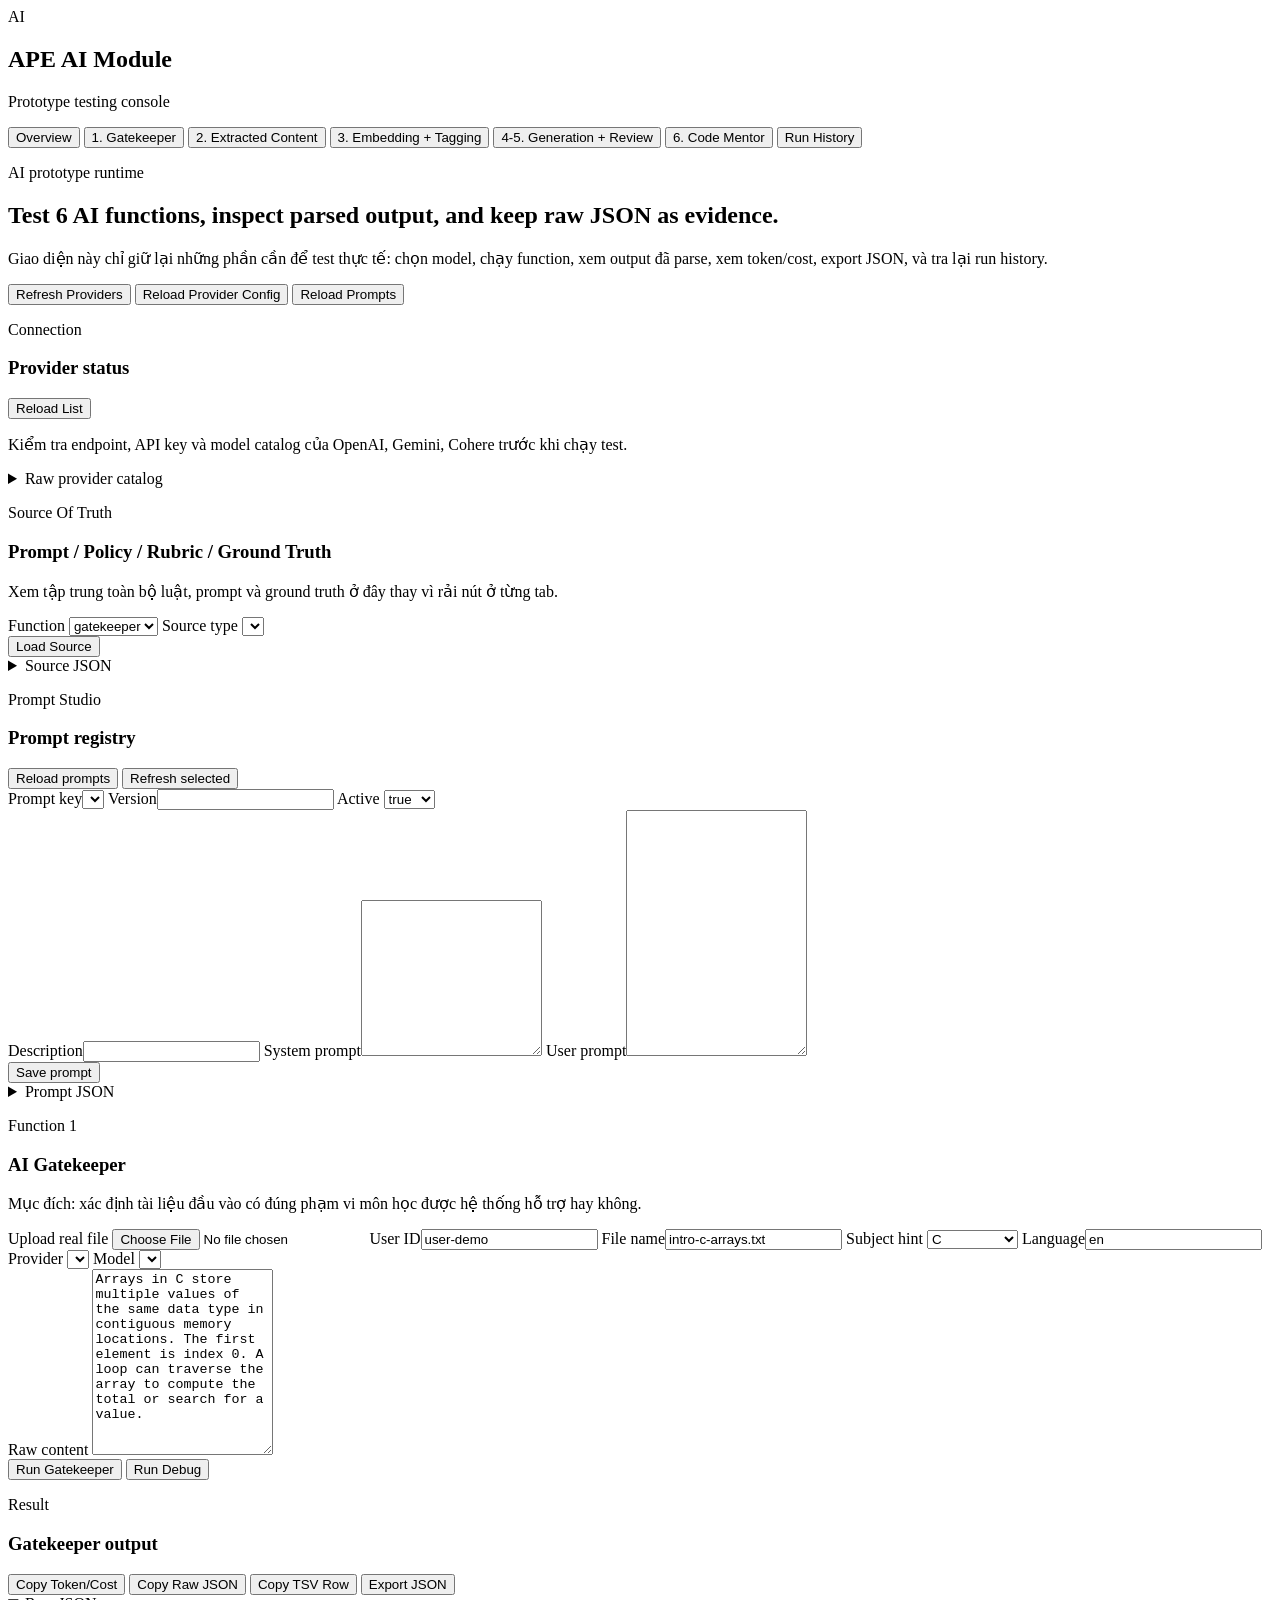
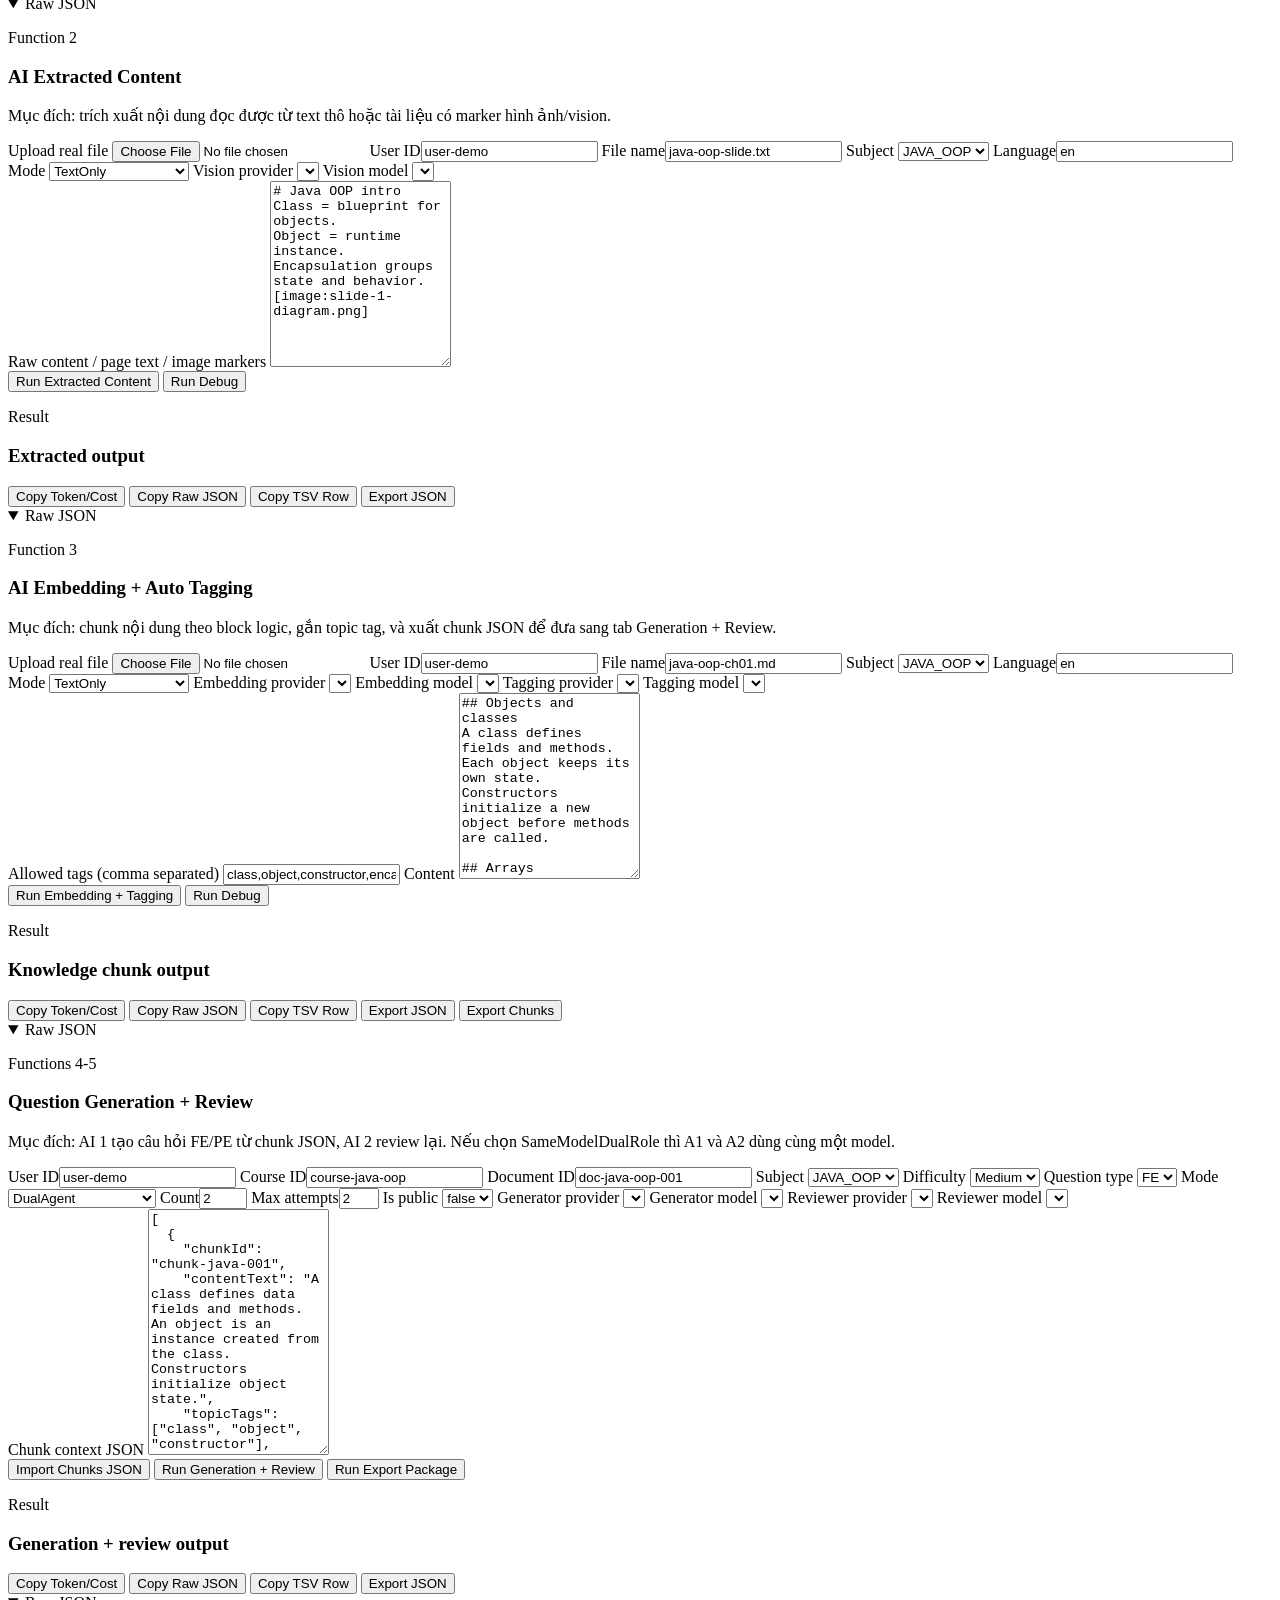
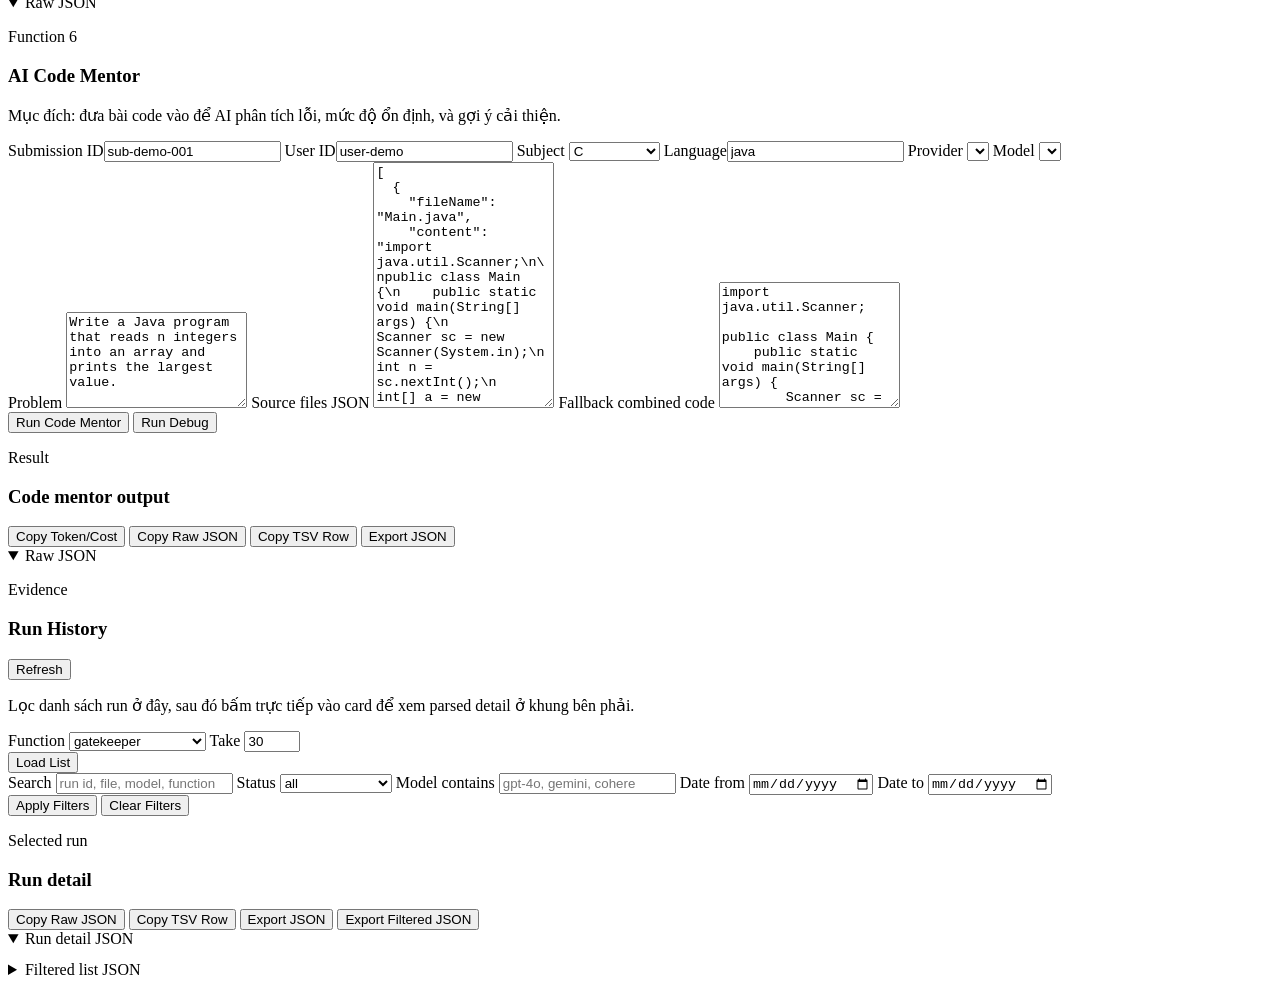
==== commit b854af86: "Refactor AI module UI into fragments and feature modules" ====
--- a/src-dotnet/Ape.AiModule.Api/wwwroot/index.html
+++ b/src-dotnet/Ape.AiModule.Api/wwwroot/index.html
@@ -13,7 +13,7 @@
         <div class="brand-mark">AI</div>
         <div>
           <h1>APE AI Module</h1>
-          <p>Prototype operator console</p>
+          <p>Prototype testing console</p>
         </div>
       </div>
 
@@ -24,11 +24,7 @@
         <button class="nav-link" data-tab-target="embedding-tab">3. Embedding + Tagging</button>
         <button class="nav-link" data-tab-target="generation-tab">4-5. Generation + Review</button>
         <button class="nav-link" data-tab-target="mentor-tab">6. Code Mentor</button>
-        <button class="nav-link" data-tab-target="ingestion-tab">Ingestion</button>
-        <button class="nav-link" data-tab-target="pipeline-tab">Full Pipeline</button>
-        <button class="nav-link" data-tab-target="prompts-tab">Prompt Studio</button>
         <button class="nav-link" data-tab-target="history-tab">Run History</button>
-        <button class="nav-link" data-tab-target="compare-tab">Compare Lab</button>
       </nav>
     </aside>
 
@@ -36,11 +32,11 @@
       <section class="hero">
         <div>
           <p class="eyebrow">AI prototype runtime</p>
-          <h2>Operate 6 AI functions, inspect source-of-truth config, and review JSON-first outputs.</h2>
-          <p class="hero-copy">This UI is aligned to the current `.NET` API contracts. It is for prototype operation, prompt tuning, and debug payload inspection before Mongo integration.</p>
+          <h2>Test 6 AI functions, inspect parsed output, and keep raw JSON as evidence.</h2>
+          <p class="hero-copy">Giao diện này chỉ giữ lại những phần cần để test thực tế: chọn model, chạy function, xem output đã parse, xem token/cost, export JSON, và tra lại run history.</p>
         </div>
         <div class="hero-actions">
-          <button id="refresh-overview" class="secondary">Refresh Provider State</button>
+          <button id="refresh-overview" class="secondary">Refresh Providers</button>
           <button id="reload-provider-config" class="secondary">Reload Provider Config</button>
           <button id="reload-prompts" class="secondary">Reload Prompts</button>
         </div>
@@ -56,6 +52,7 @@
               </div>
               <button id="refresh-provider-list" class="secondary">Reload List</button>
             </div>
+            <p class="text-note">Kiểm tra endpoint, API key và model catalog của OpenAI, Gemini, Cohere trước khi chạy test.</p>
             <div id="provider-cards" class="provider-grid"></div>
             <details class="details-block">
               <summary>Raw provider catalog</summary>
@@ -66,185 +63,84 @@
           <section class="panel">
             <div class="panel-head">
               <div>
-                <p class="panel-kicker">Source of truth</p>
+                <p class="panel-kicker">Source Of Truth</p>
+                <h3>Prompt / Policy / Rubric / Ground Truth</h3>
+              </div>
+            </div>
+            <p class="text-note">Xem tập trung toàn bộ luật, prompt và ground truth ở đây thay vì rải nút ở từng tab.</p>
+            <div class="stack-form">
+              <div class="grid grid--3">
+                <label>Function
+                  <select id="source-function">
+                    <option value="gatekeeper">gatekeeper</option>
+                    <option value="extracted">extracted</option>
+                    <option value="embedding">embedding</option>
+                    <option value="generation">generation</option>
+                    <option value="mentor">mentor</option>
+                  </select>
+                </label>
+                <label>Source type
+                  <select id="source-kind"></select>
+                </label>
+                <label data-source-generation-only hidden>Subject
+                  <select id="source-subject">
+                    <option value="JAVA_OOP">JAVA_OOP</option>
+                    <option value="C">C</option>
+                    <option value="DSA_JAVA">DSA_JAVA</option>
+                  </select>
+                </label>
+                <label data-source-generation-only hidden>Question type
+                  <select id="source-question-type">
+                    <option value="FE">FE</option>
+                    <option value="PE">PE</option>
+                  </select>
+                </label>
+              </div>
+              <div class="action-row">
+                <button type="button" id="source-load">Load Source</button>
+              </div>
+            </div>
+            <div id="source-viewer-result" class="result-card"></div>
+            <details class="details-block">
+              <summary>Source JSON</summary>
+              <pre id="source-viewer-json" class="json-view"></pre>
+            </details>
+          </section>
+        </div>
+
+        <div class="panel-grid panel-grid--overview">
+          <section class="panel">
+            <div class="panel-head">
+              <div>
+                <p class="panel-kicker">Prompt Studio</p>
                 <h3>Prompt registry</h3>
               </div>
-              <button id="refresh-prompt-list" class="secondary">Reload Prompt List</button>
-            </div>
-            <div id="prompt-list" class="mini-list"></div>
+              <div class="action-row">
+                <button id="prompt-reload-action" class="secondary">Reload prompts</button>
+                <button id="prompt-refresh-action" class="secondary">Refresh selected</button>
+              </div>
+            </div>
+            <form id="prompt-form" class="stack-form">
+              <div class="grid grid--3">
+                <label>Prompt key<select id="prompt-key" name="key"></select></label>
+                <label>Version<input id="prompt-version" name="version"></label>
+                <label>Active
+                  <select id="prompt-active" name="isActive">
+                    <option value="true">true</option>
+                    <option value="false">false</option>
+                  </select>
+                </label>
+              </div>
+              <label>Description<input id="prompt-description" name="description"></label>
+              <label>System prompt<textarea id="prompt-system" name="systemPrompt" rows="10"></textarea></label>
+              <label>User prompt<textarea id="prompt-user" name="userPrompt" rows="16"></textarea></label>
+              <div class="action-row">
+                <button type="submit">Save prompt</button>
+              </div>
+            </form>
             <details class="details-block">
-              <summary>Prompt payload</summary>
-              <pre id="prompt-raw" class="json-view"></pre>
-            </details>
-          </section>
-        </div>
-        <div class="panel-grid panel-grid--overview">
-          <section class="panel">
-            <div class="panel-head">
-              <div>
-                <p class="panel-kicker">Archive</p>
-                <h3>Benchmark sessions</h3>
-              </div>
-              <div class="action-row">
-                <button id="session-save" type="button">Save Current Session</button>
-                <button id="session-refresh" type="button" class="secondary">Refresh Sessions</button>
-              </div>
-            </div>
-            <div class="grid grid--3">
-              <label>Session name
-                <input id="session-name" value="benchmark-session-001">
-              </label>
-              <label>Take
-                <input id="session-take" type="number" min="1" max="100" value="20">
-              </label>
-              <label>Sessions
-                <select id="session-select"></select>
-              </label>
-            </div>
-            <label>Notes
-              <textarea id="session-notes" rows="5" placeholder="Benchmark notes, provider conditions, quota issues, selected models..."></textarea>
-            </label>
-            <div class="action-row">
-              <button id="session-open" type="button" class="secondary">Open Selected</button>
-              <button id="session-export-json" type="button" class="secondary">Export Opened Session</button>
-              <button id="session-copy-summary-tsv" type="button" class="secondary">Copy Session Summary TSV</button>
-              <button id="session-copy-detail-tsv" type="button" class="secondary">Copy Session Detail TSV</button>
-            </div>
-            <details class="details-block" open>
-              <summary>Session detail</summary>
-              <pre id="session-json" class="json-view"></pre>
-            </details>
-          </section>
-        </div>
-        <div class="panel-grid panel-grid--overview">
-          <section class="panel">
-            <div class="panel-head">
-              <div>
-                <p class="panel-kicker">Reporting</p>
-                <h3>Cost summary dashboard</h3>
-              </div>
-              <div class="action-row">
-                <button id="summary-load-history" type="button">Load Summary</button>
-                <button id="summary-export-json" type="button" class="secondary">Export Summary JSON</button>
-                <button id="summary-copy-tsv" type="button" class="secondary">Copy Summary TSV</button>
-              </div>
-            </div>
-            <div id="summary-overview-cards" class="summary-grid"></div>
-            <details class="details-block" open>
-              <summary>Summary by function + model</summary>
-              <div class="table-wrap">
-                <table class="data-table">
-                  <thead>
-                    <tr>
-                      <th>Function</th>
-                      <th>Model Summary</th>
-                      <th>Runs</th>
-                      <th>Input Tok</th>
-                      <th>Output Tok</th>
-                      <th>Total Tok</th>
-                      <th>Total Cost</th>
-                      <th>Avg Cost</th>
-                      <th>Avg Latency</th>
-                    </tr>
-                  </thead>
-                  <tbody id="summary-table-body"></tbody>
-                </table>
-              </div>
-            </details>
-            <details class="details-block">
-              <summary>Summary raw JSON</summary>
-              <pre id="summary-json" class="json-view"></pre>
-            </details>
-          </section>
-        </div>
-        <div class="panel-grid panel-grid--overview">
-          <section class="panel">
-            <div class="panel-head">
-              <div>
-                <p class="panel-kicker">Benchmark</p>
-                <h3>Batch preset runner</h3>
-              </div>
-            </div>
-            <div class="grid grid--3">
-              <label>Function
-                <select id="batch-function">
-                  <option value="gatekeeper">gatekeeper</option>
-                  <option value="extracted">extracted</option>
-                  <option value="embedding">embedding</option>
-                  <option value="generation">generation</option>
-                  <option value="mentor">mentor</option>
-                  <option value="ingestion">ingestion</option>
-                </select>
-              </label>
-              <label>Max presets
-                <input id="batch-max-count" type="number" min="1" max="50" value="10">
-              </label>
-              <label>Retry count
-                <input id="runner-retry-count" type="number" min="0" max="10" value="2">
-              </label>
-              <label>Base delay (ms)
-                <input id="runner-retry-delay-ms" type="number" min="0" max="60000" value="3000">
-              </label>
-              <div class="action-row">
-                <button id="batch-run-presets" type="button">Run Presets</button>
-                <button id="batch-export-json" type="button" class="secondary">Export Batch JSON</button>
-                <button id="batch-copy-tsv" type="button" class="secondary">Copy Batch TSV</button>
-              </div>
-            </div>
-            <details class="details-block" open>
-              <summary>Batch parsed result</summary>
-              <div id="batch-results-parsed" class="card-stack"></div>
-            </details>
-            <details class="details-block">
-              <summary>Batch raw JSON</summary>
-              <pre id="batch-results-json" class="json-view"></pre>
-            </details>
-          </section>
-        </div>
-        <div class="panel-grid panel-grid--overview">
-          <section class="panel">
-            <div class="panel-head">
-              <div>
-                <p class="panel-kicker">Benchmark</p>
-                <h3>Model matrix runner</h3>
-              </div>
-            </div>
-            <div class="grid grid--3">
-              <label>Function
-                <select id="matrix-function">
-                  <option value="gatekeeper">gatekeeper</option>
-                  <option value="extracted">extracted</option>
-                  <option value="embedding">embedding</option>
-                  <option value="generation">generation</option>
-                  <option value="mentor">mentor</option>
-                  <option value="ingestion">ingestion</option>
-                </select>
-              </label>
-              <label>Matrix target
-                <select id="matrix-target"></select>
-              </label>
-              <label>Provider filter
-                <select id="matrix-provider-filter">
-                  <option value="">all</option>
-                </select>
-              </label>
-            </div>
-            <label>Model list (one per line)
-              <textarea id="matrix-model-list" rows="8" placeholder="gpt-4o&#10;gemini-2.5-flash&#10;command-r7b-12-2024"></textarea>
-            </label>
-            <div class="action-row">
-              <button id="matrix-fill-models" type="button" class="secondary">Fill From Provider Catalog</button>
-              <button id="matrix-run" type="button">Run Matrix</button>
-              <button id="matrix-export-json" type="button" class="secondary">Export Matrix JSON</button>
-              <button id="matrix-copy-tsv" type="button" class="secondary">Copy Matrix TSV</button>
-            </div>
-            <details class="details-block" open>
-              <summary>Matrix parsed result</summary>
-              <div id="matrix-results-parsed" class="card-stack"></div>
-            </details>
-            <details class="details-block">
-              <summary>Matrix raw JSON</summary>
-              <pre id="matrix-results-json" class="json-view"></pre>
+              <summary>Prompt JSON</summary>
+              <pre id="prompt-studio-json" class="json-view"></pre>
             </details>
           </section>
         </div>
@@ -258,27 +154,13 @@
                 <p class="panel-kicker">Function 1</p>
                 <h3>AI Gatekeeper</h3>
               </div>
-              <div class="action-row">
-                <button class="secondary" data-source-button data-target="gatekeeper" data-source="prompt">Load Prompt</button>
-                <button class="secondary" data-source-button data-target="gatekeeper" data-source="policy">Load Policy</button>
-                <button class="secondary" data-source-button data-target="gatekeeper" data-source="rubric">Load Rubric</button>
-                <button class="secondary" data-source-button data-target="gatekeeper" data-source="groundTruth">Load Ground Truth</button>
-              </div>
-            </div>
-
+            </div>
+            <p class="text-note">Mục đích: xác định tài liệu đầu vào có đúng phạm vi môn học được hệ thống hỗ trợ hay không.</p>
             <form id="gatekeeper-form" class="stack-form">
               <div class="grid grid--3">
-                <label>Preset case
-                  <select id="gatekeeper-preset"></select>
-                </label>
-                <div class="action-row">
-                  <button type="button" class="secondary" data-load-preset="gatekeeper">Load Preset</button>
-                </div>
                 <label>Upload real file
                   <input id="gatekeeper-upload" type="file">
                 </label>
-              </div>
-              <div class="grid grid--3">
                 <label>User ID<input name="userId" value="user-demo"></label>
                 <label>File name<input name="fileName" value="intro-c-arrays.txt"></label>
                 <label>Subject hint
@@ -313,35 +195,17 @@
                 <h3>Gatekeeper output</h3>
               </div>
               <div class="action-row">
-                <button type="button" class="secondary" data-copy-summary="gatekeeper">Copy Summary</button>
+                <button type="button" class="secondary" data-copy-metrics="gatekeeper">Copy Token/Cost</button>
                 <button type="button" class="secondary" data-copy-json="gatekeeper">Copy Raw JSON</button>
                 <button type="button" class="secondary" data-copy-tsv="gatekeeper">Copy TSV Row</button>
                 <button type="button" class="secondary" data-export-json="gatekeeper">Export JSON</button>
               </div>
             </div>
-            <div id="gatekeeper-summary" class="summary-grid"></div>
             <div id="gatekeeper-result" class="result-card"></div>
             <details class="details-block" open>
               <summary>Raw JSON</summary>
               <pre id="gatekeeper-json" class="json-view"></pre>
             </details>
-            <details class="details-block">
-              <summary>Upload ingest result</summary>
-              <pre id="gatekeeper-upload-json" class="json-view"></pre>
-            </details>
-            <details class="details-block">
-              <summary>Run History</summary>
-              <div class="action-row">
-                <button type="button" class="secondary" data-load-history="gatekeeper">Load History</button>
-                <select id="gatekeeper-history-select"></select>
-                <button type="button" class="secondary" data-open-history="gatekeeper">Open Selected</button>
-              </div>
-              <pre id="gatekeeper-history-json" class="json-view"></pre>
-            </details>
-            <details class="details-block">
-              <summary>Prompt / policy / rubric / ground truth</summary>
-              <pre id="gatekeeper-source" class="json-view"></pre>
-            </details>
           </section>
         </div>
       </section>
@@ -354,27 +218,13 @@
                 <p class="panel-kicker">Function 2</p>
                 <h3>AI Extracted Content</h3>
               </div>
-              <div class="action-row">
-                <button class="secondary" data-source-button data-target="extracted" data-source="prompt">Load Prompt</button>
-                <button class="secondary" data-source-button data-target="extracted" data-source="policy">Load Policy</button>
-                <button class="secondary" data-source-button data-target="extracted" data-source="rubric">Load Rubric</button>
-                <button class="secondary" data-source-button data-target="extracted" data-source="groundTruth">Load Ground Truth</button>
-              </div>
-            </div>
-
+            </div>
+            <p class="text-note">Mục đích: trích xuất nội dung đọc được từ text thô hoặc tài liệu có marker hình ảnh/vision.</p>
             <form id="extracted-form" class="stack-form">
               <div class="grid grid--3">
-                <label>Preset case
-                  <select id="extracted-preset"></select>
-                </label>
-                <div class="action-row">
-                  <button type="button" class="secondary" data-load-preset="extracted">Load Preset</button>
-                </div>
                 <label>Upload real file
                   <input id="extracted-upload" type="file">
                 </label>
-              </div>
-              <div class="grid grid--3">
                 <label>User ID<input name="userId" value="user-demo"></label>
                 <label>File name<input name="fileName" value="java-oop-slide.txt"></label>
                 <label>Subject
@@ -416,38 +266,20 @@
             <div class="panel-head">
               <div>
                 <p class="panel-kicker">Result</p>
-                <h3>Extracted content output</h3>
-              </div>
-              <div class="action-row">
-                <button type="button" class="secondary" data-copy-summary="extracted">Copy Summary</button>
+                <h3>Extracted output</h3>
+              </div>
+              <div class="action-row">
+                <button type="button" class="secondary" data-copy-metrics="extracted">Copy Token/Cost</button>
                 <button type="button" class="secondary" data-copy-json="extracted">Copy Raw JSON</button>
                 <button type="button" class="secondary" data-copy-tsv="extracted">Copy TSV Row</button>
                 <button type="button" class="secondary" data-export-json="extracted">Export JSON</button>
               </div>
             </div>
-            <div id="extracted-summary" class="summary-grid"></div>
             <div id="extracted-result" class="result-card"></div>
             <details class="details-block" open>
               <summary>Raw JSON</summary>
               <pre id="extracted-json" class="json-view"></pre>
             </details>
-            <details class="details-block">
-              <summary>Upload ingest result</summary>
-              <pre id="extracted-upload-json" class="json-view"></pre>
-            </details>
-            <details class="details-block">
-              <summary>Run History</summary>
-              <div class="action-row">
-                <button type="button" class="secondary" data-load-history="extracted-content">Load History</button>
-                <select id="extracted-content-history-select"></select>
-                <button type="button" class="secondary" data-open-history="extracted-content">Open Selected</button>
-              </div>
-              <pre id="extracted-content-history-json" class="json-view"></pre>
-            </details>
-            <details class="details-block">
-              <summary>Prompt / policy / rubric / ground truth</summary>
-              <pre id="extracted-source" class="json-view"></pre>
-            </details>
           </section>
         </div>
       </section>
@@ -460,27 +292,13 @@
                 <p class="panel-kicker">Function 3</p>
                 <h3>AI Embedding + Auto Tagging</h3>
               </div>
-              <div class="action-row">
-                <button class="secondary" data-source-button data-target="embedding" data-source="prompt">Load Prompt</button>
-                <button class="secondary" data-source-button data-target="embedding" data-source="policy">Load Policy</button>
-                <button class="secondary" data-source-button data-target="embedding" data-source="rubric">Load Rubric</button>
-                <button class="secondary" data-source-button data-target="embedding" data-source="groundTruth">Load Ground Truth</button>
-              </div>
-            </div>
-
+            </div>
+            <p class="text-note">Mục đích: chunk nội dung theo block logic, gắn topic tag, và xuất chunk JSON để đưa sang tab Generation + Review.</p>
             <form id="embedding-form" class="stack-form">
               <div class="grid grid--3">
-                <label>Preset case
-                  <select id="embedding-preset"></select>
-                </label>
-                <div class="action-row">
-                  <button type="button" class="secondary" data-load-preset="embedding">Load Preset</button>
-                </div>
                 <label>Upload real file
                   <input id="embedding-upload" type="file">
                 </label>
-              </div>
-              <div class="grid grid--3">
                 <label>User ID<input name="userId" value="user-demo"></label>
                 <label>File name<input name="fileName" value="java-oop-ch01.md"></label>
                 <label>Subject
@@ -534,7 +352,6 @@
                 <h3>Knowledge chunk output</h3>
               </div>
               <div class="action-row">
-                <button type="button" class="secondary" data-copy-summary="embedding">Copy Summary</button>
                 <button type="button" class="secondary" data-copy-metrics="embedding">Copy Token/Cost</button>
                 <button type="button" class="secondary" data-copy-json="embedding">Copy Raw JSON</button>
                 <button type="button" class="secondary" data-copy-tsv="embedding">Copy TSV Row</button>
@@ -542,29 +359,11 @@
                 <button type="button" class="secondary" data-export-chunks="embedding">Export Chunks</button>
               </div>
             </div>
-            <div id="embedding-summary" class="summary-grid"></div>
             <div id="embedding-result" class="result-card"></div>
             <details class="details-block" open>
               <summary>Raw JSON</summary>
               <pre id="embedding-json" class="json-view"></pre>
             </details>
-            <details class="details-block">
-              <summary>Upload ingest result</summary>
-              <pre id="embedding-upload-json" class="json-view"></pre>
-            </details>
-            <details class="details-block">
-              <summary>Run History</summary>
-              <div class="action-row">
-                <button type="button" class="secondary" data-load-history="embedding-tagging">Load History</button>
-                <select id="embedding-tagging-history-select"></select>
-                <button type="button" class="secondary" data-open-history="embedding-tagging">Open Selected</button>
-              </div>
-              <pre id="embedding-tagging-history-json" class="json-view"></pre>
-            </details>
-            <details class="details-block">
-              <summary>Prompt / policy / rubric / ground truth</summary>
-              <pre id="embedding-source" class="json-view"></pre>
-            </details>
           </section>
         </div>
       </section>
@@ -577,23 +376,9 @@
                 <p class="panel-kicker">Functions 4-5</p>
                 <h3>Question Generation + Review</h3>
               </div>
-              <div class="action-row">
-                <button class="secondary" data-source-button data-target="generation" data-source="generationPrompt">Load Generator Prompt</button>
-                <button class="secondary" data-source-button data-target="generation" data-source="reviewPrompt">Load Reviewer Prompt</button>
-                <button class="secondary" data-source-button data-target="generation" data-source="rubric">Load Rubric</button>
-                <button class="secondary" data-source-button data-target="generation" data-source="groundTruth">Load Ground Truth</button>
-              </div>
-            </div>
-
+            </div>
+            <p class="text-note">Mục đích: AI 1 tạo câu hỏi FE/PE từ chunk JSON, AI 2 review lại. Nếu chọn SameModelDualRole thì A1 và A2 dùng cùng một model.</p>
             <form id="generation-form" class="stack-form">
-              <div class="grid grid--3">
-                <label>Preset case
-                  <select id="generation-preset"></select>
-                </label>
-                <div class="action-row">
-                  <button type="button" class="secondary" data-load-preset="generation">Load Preset</button>
-                </div>
-              </div>
               <div class="grid grid--3">
                 <label>User ID<input name="userId" value="user-demo"></label>
                 <label>Course ID<input name="courseId" value="course-java-oop"></label>
@@ -665,6 +450,8 @@
 ]</textarea>
               </label>
               <div class="action-row">
+                <input id="generation-import-json" type="file" accept=".json,application/json" hidden>
+                <button type="button" class="secondary" id="generation-import-trigger">Import Chunks JSON</button>
                 <button type="submit">Run Generation + Review</button>
                 <button type="button" class="secondary" data-run-export="generation">Run Export Package</button>
               </div>
@@ -678,32 +465,17 @@
                 <h3>Generation + review output</h3>
               </div>
               <div class="action-row">
-                <button type="button" class="secondary" data-copy-summary="generation">Copy Summary</button>
                 <button type="button" class="secondary" data-copy-metrics="generation">Copy Token/Cost</button>
                 <button type="button" class="secondary" data-copy-json="generation">Copy Raw JSON</button>
                 <button type="button" class="secondary" data-copy-tsv="generation">Copy TSV Row</button>
                 <button type="button" class="secondary" data-export-json="generation">Export JSON</button>
               </div>
             </div>
-            <div id="generation-summary" class="summary-grid"></div>
             <div id="generation-result" class="result-card"></div>
             <details class="details-block" open>
               <summary>Raw JSON</summary>
               <pre id="generation-json" class="json-view"></pre>
             </details>
-            <details class="details-block">
-              <summary>Run History</summary>
-              <div class="action-row">
-                <button type="button" class="secondary" data-load-history="generation-review">Load History</button>
-                <select id="generation-review-history-select"></select>
-                <button type="button" class="secondary" data-open-history="generation-review">Open Selected</button>
-              </div>
-              <pre id="generation-review-history-json" class="json-view"></pre>
-            </details>
-            <details class="details-block">
-              <summary>Prompt / rubric / ground truth</summary>
-              <pre id="generation-source" class="json-view"></pre>
-            </details>
           </section>
         </div>
       </section>
@@ -716,23 +488,9 @@
                 <p class="panel-kicker">Function 6</p>
                 <h3>AI Code Mentor</h3>
               </div>
-              <div class="action-row">
-                <button class="secondary" data-source-button data-target="mentor" data-source="prompt">Load Prompt</button>
-                <button class="secondary" data-source-button data-target="mentor" data-source="policy">Load Policy</button>
-                <button class="secondary" data-source-button data-target="mentor" data-source="rubric">Load Rubric</button>
-                <button class="secondary" data-source-button data-target="mentor" data-source="groundTruth">Load Ground Truth</button>
-              </div>
-            </div>
-
+            </div>
+            <p class="text-note">Mục đích: đưa bài code vào để AI phân tích lỗi, mức độ ổn định, và gợi ý cải thiện.</p>
             <form id="mentor-form" class="stack-form">
-              <div class="grid grid--3">
-                <label>Preset case
-                  <select id="mentor-preset"></select>
-                </label>
-                <div class="action-row">
-                  <button type="button" class="secondary" data-load-preset="mentor">Load Preset</button>
-                </div>
-              </div>
               <div class="grid grid--3">
                 <label>Submission ID<input name="submissionId" value="sub-demo-001"></label>
                 <label>User ID<input name="userId" value="user-demo"></label>
@@ -758,7 +516,7 @@
                 <textarea name="sourceFiles" rows="16">[
   {
     "fileName": "Main.java",
-    "content": "import java.util.Scanner;\\n\\npublic class Main {\\n    public static void main(String[] args) {\\n        Scanner sc = new Scanner(System.in);\\n        int n = sc.nextInt();\\n        int[] a = new int[n];\\n        int max = 0;\\n        for (int i = 0; i < n; i++) {\\n            a[i] = sc.nextInt();\\n            if (a[i] > max) {\\n                max = a[i];\\n            }\\n        }\\n        System.out.println(max);\\n    }\\n}",
+    "content": "import java.util.Scanner;\n\npublic class Main {\n    public static void main(String[] args) {\n        Scanner sc = new Scanner(System.in);\n        int n = sc.nextInt();\n        int[] a = new int[n];\n        int max = 0;\n        for (int i = 0; i < n; i++) {\n            a[i] = sc.nextInt();\n            if (a[i] > max) {\n                max = a[i];\n            }\n        }\n        System.out.println(max);\n    }\n}",
     "isReadonly": false
   }
 ]</textarea>
@@ -796,250 +554,34 @@
                 <h3>Code mentor output</h3>
               </div>
               <div class="action-row">
-                <button type="button" class="secondary" data-copy-summary="mentor">Copy Summary</button>
                 <button type="button" class="secondary" data-copy-metrics="mentor">Copy Token/Cost</button>
                 <button type="button" class="secondary" data-copy-json="mentor">Copy Raw JSON</button>
                 <button type="button" class="secondary" data-copy-tsv="mentor">Copy TSV Row</button>
                 <button type="button" class="secondary" data-export-json="mentor">Export JSON</button>
               </div>
             </div>
-            <div id="mentor-summary" class="summary-grid"></div>
             <div id="mentor-result" class="result-card"></div>
             <details class="details-block" open>
               <summary>Raw JSON</summary>
               <pre id="mentor-json" class="json-view"></pre>
             </details>
-            <details class="details-block">
-              <summary>Run History</summary>
-              <div class="action-row">
-                <button type="button" class="secondary" data-load-history="code-mentor">Load History</button>
-                <select id="code-mentor-history-select"></select>
-                <button type="button" class="secondary" data-open-history="code-mentor">Open Selected</button>
-              </div>
-              <pre id="code-mentor-history-json" class="json-view"></pre>
-            </details>
-            <details class="details-block">
-              <summary>Prompt / policy / rubric / ground truth</summary>
-              <pre id="mentor-source" class="json-view"></pre>
-            </details>
-          </section>
-        </div>
-      </section>
-
-      <section id="ingestion-tab" class="tab-panel">
-        <div class="function-layout">
-          <section class="panel">
-            <div class="panel-head">
-              <div>
-                <p class="panel-kicker">Composite flow</p>
-                <h3>Ingestion</h3>
-              </div>
-            </div>
-            <form id="ingestion-form" class="stack-form">
-              <div class="grid grid--3">
-                <label>Preset case
-                  <select id="ingestion-preset"></select>
-                </label>
-                <div class="action-row">
-                  <button type="button" class="secondary" data-load-preset="ingestion">Load Preset</button>
-                </div>
-              </div>
-              <div class="grid grid--3">
-                <label>User ID<input name="userId" value="user-demo"></label>
-                <label>File name<input name="fileName" value="java-oop-doc.txt"></label>
-                <label>Subject
-                  <select name="subject">
-                    <option value="JAVA_OOP">JAVA_OOP</option>
-                    <option value="C">C</option>
-                    <option value="DSA_JAVA">DSA_JAVA</option>
-                  </select>
-                </label>
-                <label>Language<input name="language" value="en"></label>
-                <label>Mode
-                  <select name="mode">
-                    <option value="TextOnly">TextOnly</option>
-                    <option value="FullMultimodalPage">FullMultimodalPage</option>
-                  </select>
-                </label>
-                <label>Gatekeeper provider
-                  <select name="gatekeeperProvider" data-provider-select data-model-target="ingestion-gatekeeper-model"></select>
-                </label>
-                <label>Gatekeeper model
-                  <select id="ingestion-gatekeeper-model" name="gatekeeperModel"></select>
-                </label>
-                <label>Embedding provider
-                  <select name="embeddingProvider" data-provider-select data-model-target="ingestion-embedding-model"></select>
-                </label>
-                <label>Embedding model
-                  <select id="ingestion-embedding-model" name="embeddingModel"></select>
-                </label>
-                <label>Tagging provider
-                  <select name="taggingProvider" data-provider-select data-model-target="ingestion-tagging-model"></select>
-                </label>
-                <label>Tagging model
-                  <select id="ingestion-tagging-model" name="taggingModel"></select>
-                </label>
-                <label>Vision provider
-                  <select name="visionProvider" data-provider-select data-model-target="ingestion-vision-model"></select>
-                </label>
-                <label>Vision model
-                  <select id="ingestion-vision-model" name="visionModel"></select>
-                </label>
-              </div>
-              <label>Allowed tags<input name="allowedTags" value="class,object,constructor,array,loop,method,encapsulation"></label>
-              <label>Raw content
-                <textarea name="rawContent" rows="12"># Java OOP overview
-Class and object are central to object oriented programming. Arrays store sequences of values and loops are used to traverse them. [image:uml-diagram.png]</textarea>
-              </label>
-              <div class="action-row">
-                <button type="submit">Run Ingestion</button>
-              </div>
-            </form>
-          </section>
-
-          <section class="panel panel--output">
-            <div class="panel-head">
-              <div>
-                <p class="panel-kicker">Result</p>
-                <h3>Ingestion output</h3>
-              </div>
-              <div class="action-row">
-                <button type="button" class="secondary" data-copy-summary="ingestion">Copy Summary</button>
-                <button type="button" class="secondary" data-copy-metrics="ingestion">Copy Token/Cost</button>
-                <button type="button" class="secondary" data-copy-json="ingestion">Copy Raw JSON</button>
-                <button type="button" class="secondary" data-copy-tsv="ingestion">Copy TSV Row</button>
-                <button type="button" class="secondary" data-export-json="ingestion">Export JSON</button>
-              </div>
-            </div>
-            <div id="ingestion-summary" class="summary-grid"></div>
-            <div id="ingestion-result" class="result-card"></div>
-            <details class="details-block" open>
-              <summary>Raw JSON</summary>
-              <pre id="ingestion-json" class="json-view"></pre>
-            </details>
-            <details class="details-block">
-              <summary>Run History</summary>
-              <div class="action-row">
-                <button type="button" class="secondary" data-load-history="ingestion">Load History</button>
-                <select id="ingestion-history-select"></select>
-                <button type="button" class="secondary" data-open-history="ingestion">Open Selected</button>
-              </div>
-              <pre id="ingestion-history-json" class="json-view"></pre>
-            </details>
-          </section>
-        </div>
-      </section>
-
-      <section id="pipeline-tab" class="tab-panel">
-        <div class="function-layout">
-          <section class="panel">
-            <div class="panel-head">
-              <div>
-                <p class="panel-kicker">Composite flow</p>
-                <h3>Full pipeline</h3>
-              </div>
-            </div>
-            <form id="pipeline-form" class="stack-form">
-              <p class="text-note">This route submits the current ingestion form and generation-review form together.</p>
-              <div class="action-row">
-                <button type="submit">Run Full Pipeline</button>
-              </div>
-            </form>
-          </section>
-
-          <section class="panel panel--output">
-            <div class="panel-head">
-              <div>
-                <p class="panel-kicker">Result</p>
-                <h3>Full pipeline output</h3>
-              </div>
-              <div class="action-row">
-                <button type="button" class="secondary" data-copy-summary="pipeline">Copy Summary</button>
-                <button type="button" class="secondary" data-copy-metrics="pipeline">Copy Token/Cost</button>
-                <button type="button" class="secondary" data-copy-json="pipeline">Copy Raw JSON</button>
-                <button type="button" class="secondary" data-copy-tsv="pipeline">Copy TSV Row</button>
-                <button type="button" class="secondary" data-export-json="pipeline">Export JSON</button>
-              </div>
-            </div>
-            <div id="pipeline-summary" class="summary-grid"></div>
-            <div id="pipeline-result" class="result-card"></div>
-            <details class="details-block" open>
-              <summary>Raw JSON</summary>
-              <pre id="pipeline-json" class="json-view"></pre>
-            </details>
-            <details class="details-block">
-              <summary>Run History</summary>
-              <div class="action-row">
-                <button type="button" class="secondary" data-load-history="full-pipeline">Load History</button>
-                <select id="full-pipeline-history-select"></select>
-                <button type="button" class="secondary" data-open-history="full-pipeline">Open Selected</button>
-              </div>
-              <pre id="full-pipeline-history-json" class="json-view"></pre>
-            </details>
-          </section>
-        </div>
-      </section>
-
-      <section id="prompts-tab" class="tab-panel">
-        <div class="function-layout">
-          <section class="panel">
-            <div class="panel-head">
-              <div>
-                <p class="panel-kicker">Config</p>
-                <h3>Prompt studio</h3>
-              </div>
-              <div class="action-row">
-                <button id="prompt-reload-action" class="secondary">Reload prompts</button>
-                <button id="prompt-refresh-action" class="secondary">Refresh selected</button>
-              </div>
-            </div>
-            <form id="prompt-form" class="stack-form">
-              <div class="grid grid--3">
-                <label>Prompt key<select id="prompt-key" name="key"></select></label>
-                <label>Version<input id="prompt-version" name="version"></label>
-                <label>Active
-                  <select id="prompt-active" name="isActive">
-                    <option value="true">true</option>
-                    <option value="false">false</option>
-                  </select>
-                </label>
-              </div>
-              <label>Description<input id="prompt-description" name="description"></label>
-              <label>System prompt<textarea id="prompt-system" name="systemPrompt" rows="10"></textarea></label>
-              <label>User prompt<textarea id="prompt-user" name="userPrompt" rows="16"></textarea></label>
-              <div class="action-row">
-                <button type="submit">Save prompt</button>
-              </div>
-            </form>
-          </section>
-
-          <section class="panel panel--output">
-            <div class="panel-head">
-              <div>
-                <p class="panel-kicker">Source</p>
-                <h3>Prompt payload</h3>
-              </div>
-            </div>
-            <details class="details-block" open>
-              <summary>Prompt JSON</summary>
-              <pre id="prompt-studio-json" class="json-view"></pre>
-            </details>
           </section>
         </div>
       </section>
 
       <section id="history-tab" class="tab-panel">
-        <div class="function-layout">
+        <div class="function-layout history-layout">
           <section class="panel">
             <div class="panel-head">
               <div>
                 <p class="panel-kicker">Evidence</p>
-                <h3>Run history browser</h3>
+                <h3>Run History</h3>
               </div>
               <div class="action-row">
                 <button type="button" class="secondary" id="history-refresh-all">Refresh</button>
               </div>
             </div>
+            <p class="text-note">Lọc danh sách run ở đây, sau đó bấm trực tiếp vào card để xem parsed detail ở khung bên phải.</p>
             <div class="grid grid--3">
               <label>Function
                 <select id="history-function">
@@ -1057,7 +599,6 @@
               </label>
               <div class="action-row history-actions">
                 <button type="button" id="history-load-list">Load List</button>
-                <button type="button" class="secondary" id="history-open-selected">Open Selected</button>
               </div>
             </div>
             <div class="grid grid--3">
@@ -1091,109 +632,31 @@
                 <button type="button" class="secondary" id="history-clear-filters">Clear Filters</button>
               </div>
             </div>
-            <label>Runs
-              <select id="history-run-select" size="12"></select>
-            </label>
+            <div id="history-list-parsed" class="card-stack stack-scroll"></div>
           </section>
 
           <section class="panel panel--output">
             <div class="panel-head">
               <div>
-                <p class="panel-kicker">Snapshot</p>
-                <h3>Selected run detail</h3>
+                <p class="panel-kicker">Selected run</p>
+                <h3>Run detail</h3>
               </div>
               <div class="action-row">
                 <button type="button" class="secondary" id="history-copy-json">Copy Raw JSON</button>
                 <button type="button" class="secondary" id="history-copy-tsv">Copy TSV Row</button>
-                <button type="button" class="secondary" id="history-copy-tsv-list">Copy TSV List</button>
+                <button type="button" class="secondary" id="history-export-json">Export JSON</button>
                 <button type="button" class="secondary" id="history-export-list-json">Export Filtered JSON</button>
-                <button type="button" class="secondary" id="history-export-list-tsv">Export Filtered TSV</button>
-                <button type="button" class="secondary" id="history-export-json">Export JSON</button>
-              </div>
-            </div>
-            <div id="history-summary" class="summary-grid"></div>
-            <details class="details-block" open>
-              <summary>History list parsed</summary>
-              <div id="history-list-parsed" class="card-stack"></div>
-            </details>
-            <details class="details-block">
-              <summary>History list JSON</summary>
-              <pre id="history-list-json" class="json-view"></pre>
-            </details>
+              </div>
+            </div>
             <div id="history-detail-result" class="result-card"></div>
             <details class="details-block" open>
               <summary>Run detail JSON</summary>
               <pre id="history-detail-json" class="json-view"></pre>
             </details>
-          </section>
-        </div>
-      </section>
-
-      <section id="compare-tab" class="tab-panel">
-        <div class="function-layout">
-          <section class="panel">
-            <div class="panel-head">
-              <div>
-                <p class="panel-kicker">Benchmark</p>
-                <h3>Compare 2 models side by side</h3>
-              </div>
-            </div>
-            <form id="compare-form" class="stack-form">
-              <div class="grid grid--3">
-                <label>Function
-                  <select id="compare-function" name="functionName">
-                    <option value="gatekeeper">gatekeeper</option>
-                    <option value="extracted">extracted</option>
-                    <option value="embedding">embedding</option>
-                    <option value="generation">generation</option>
-                    <option value="mentor">mentor</option>
-                    <option value="ingestion">ingestion</option>
-                  </select>
-                </label>
-                <label>Provider A
-                  <select id="compare-provider-a" data-provider-select data-model-target="compare-model-a"></select>
-                </label>
-                <label>Model A
-                  <select id="compare-model-a" name="modelA"></select>
-                </label>
-                <label>Provider B
-                  <select id="compare-provider-b" data-provider-select data-model-target="compare-model-b"></select>
-                </label>
-                <label>Model B
-                  <select id="compare-model-b" name="modelB"></select>
-                </label>
-                <label>Compare target
-                  <select id="compare-target" name="compareTarget"></select>
-                </label>
-              </div>
-              <p id="compare-help" class="text-note">Uses the current payload from the corresponding function form. Only the selected model field is swapped.</p>
-              <div class="action-row">
-                <button type="submit">Run Compare</button>
-                <button type="button" class="secondary" id="compare-copy-tsv">Copy Compare TSV</button>
-              </div>
-            </form>
-          </section>
-
-          <section class="panel panel--output">
-            <div class="panel-head">
-              <div>
-                <p class="panel-kicker">Side by side</p>
-                <h3>Compare result</h3>
-              </div>
-            </div>
-            <div id="compare-summary" class="summary-grid"></div>
-            <div class="compare-grid">
-              <div class="compare-col">
-                <h4>Model A</h4>
-                <div id="compare-a-result" class="result-card"></div>
-                <pre id="compare-a-json" class="json-view"></pre>
-              </div>
-              <div class="compare-col">
-                <h4>Model B</h4>
-                <div id="compare-b-result" class="result-card"></div>
-                <pre id="compare-b-json" class="json-view"></pre>
-              </div>
-            </div>
+            <details class="details-block">
+              <summary>Filtered list JSON</summary>
+              <pre id="history-list-json" class="json-view"></pre>
+            </details>
           </section>
         </div>
       </section>
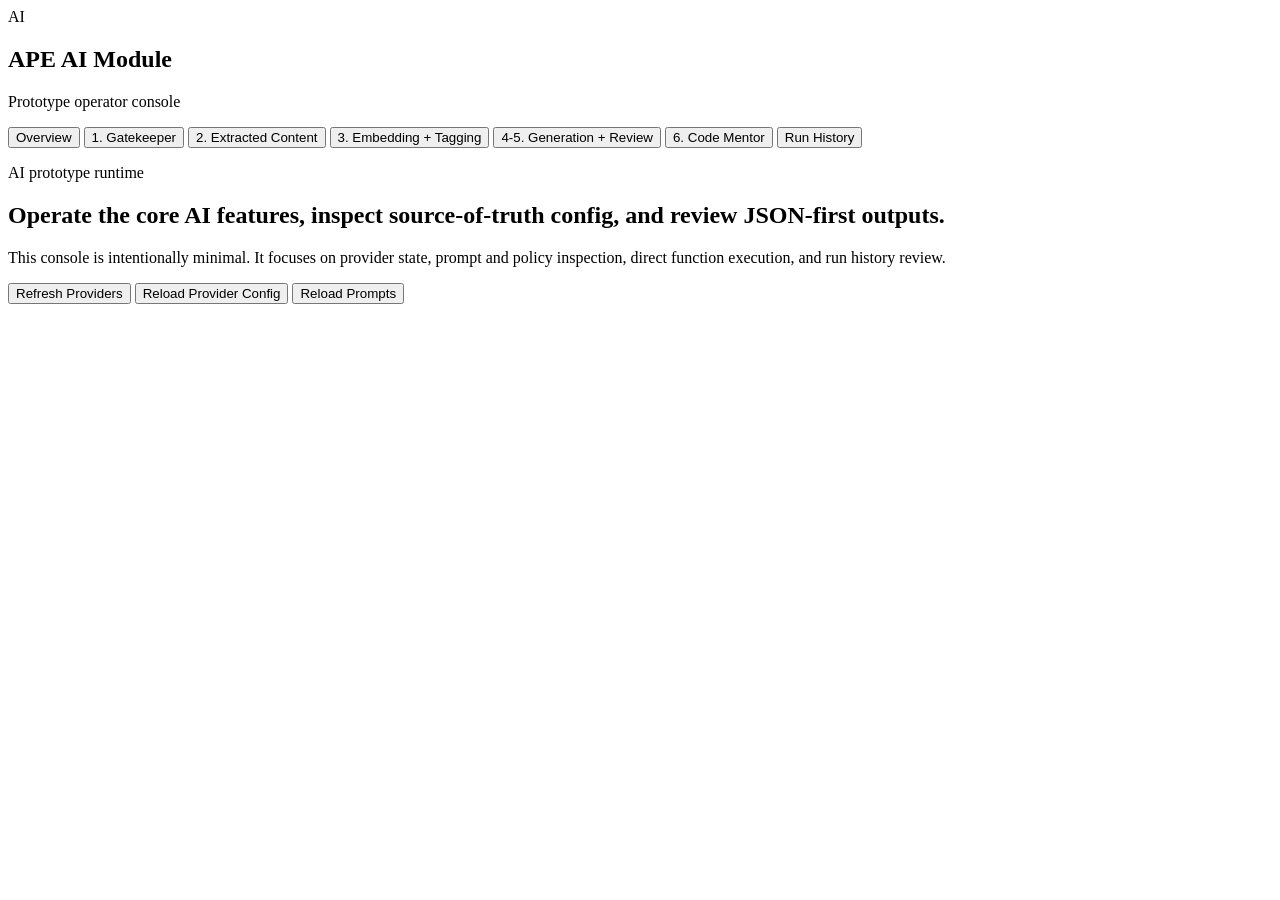
==== commit b303bcd0: "Fix UI" ====
--- a/src-dotnet/Ape.AiModule.Api/wwwroot/index.html
+++ b/src-dotnet/Ape.AiModule.Api/wwwroot/index.html
@@ -13,7 +13,7 @@
         <div class="brand-mark">AI</div>
         <div>
           <h1>APE AI Module</h1>
-          <p>Prototype testing console</p>
+          <p>Prototype operator console</p>
         </div>
       </div>
 
@@ -32,637 +32,26 @@
       <section class="hero">
         <div>
           <p class="eyebrow">AI prototype runtime</p>
-          <h2>Test 6 AI functions, inspect parsed output, and keep raw JSON as evidence.</h2>
-          <p class="hero-copy">Giao diện này chỉ giữ lại những phần cần để test thực tế: chọn model, chạy function, xem output đã parse, xem token/cost, export JSON, và tra lại run history.</p>
+          <h2>Operate the core AI features, inspect source-of-truth config, and review JSON-first outputs.</h2>
+          <p class="hero-copy">This console is intentionally minimal. It focuses on provider state, prompt and policy inspection, direct function execution, and run history review.</p>
         </div>
         <div class="hero-actions">
-          <button id="refresh-overview" class="secondary">Refresh Providers</button>
+          <button id="refresh-provider-list" class="secondary">Refresh Providers</button>
           <button id="reload-provider-config" class="secondary">Reload Provider Config</button>
-          <button id="reload-prompts" class="secondary">Reload Prompts</button>
+          <button id="refresh-prompt-list" class="secondary">Reload Prompts</button>
         </div>
       </section>
 
-      <section id="overview-tab" class="tab-panel is-active">
-        <div class="panel-grid panel-grid--overview">
-          <section class="panel">
-            <div class="panel-head">
-              <div>
-                <p class="panel-kicker">Connection</p>
-                <h3>Provider status</h3>
-              </div>
-              <button id="refresh-provider-list" class="secondary">Reload List</button>
-            </div>
-            <p class="text-note">Kiểm tra endpoint, API key và model catalog của OpenAI, Gemini, Cohere trước khi chạy test.</p>
-            <div id="provider-cards" class="provider-grid"></div>
-            <details class="details-block">
-              <summary>Raw provider catalog</summary>
-              <pre id="provider-raw" class="json-view"></pre>
-            </details>
-          </section>
-
-          <section class="panel">
-            <div class="panel-head">
-              <div>
-                <p class="panel-kicker">Source Of Truth</p>
-                <h3>Prompt / Policy / Rubric / Ground Truth</h3>
-              </div>
-            </div>
-            <p class="text-note">Xem tập trung toàn bộ luật, prompt và ground truth ở đây thay vì rải nút ở từng tab.</p>
-            <div class="stack-form">
-              <div class="grid grid--3">
-                <label>Function
-                  <select id="source-function">
-                    <option value="gatekeeper">gatekeeper</option>
-                    <option value="extracted">extracted</option>
-                    <option value="embedding">embedding</option>
-                    <option value="generation">generation</option>
-                    <option value="mentor">mentor</option>
-                  </select>
-                </label>
-                <label>Source type
-                  <select id="source-kind"></select>
-                </label>
-                <label data-source-generation-only hidden>Subject
-                  <select id="source-subject">
-                    <option value="JAVA_OOP">JAVA_OOP</option>
-                    <option value="C">C</option>
-                    <option value="DSA_JAVA">DSA_JAVA</option>
-                  </select>
-                </label>
-                <label data-source-generation-only hidden>Question type
-                  <select id="source-question-type">
-                    <option value="FE">FE</option>
-                    <option value="PE">PE</option>
-                  </select>
-                </label>
-              </div>
-              <div class="action-row">
-                <button type="button" id="source-load">Load Source</button>
-              </div>
-            </div>
-            <div id="source-viewer-result" class="result-card"></div>
-            <details class="details-block">
-              <summary>Source JSON</summary>
-              <pre id="source-viewer-json" class="json-view"></pre>
-            </details>
-          </section>
-        </div>
-
-        <div class="panel-grid panel-grid--overview">
-          <section class="panel">
-            <div class="panel-head">
-              <div>
-                <p class="panel-kicker">Prompt Studio</p>
-                <h3>Prompt registry</h3>
-              </div>
-              <div class="action-row">
-                <button id="prompt-reload-action" class="secondary">Reload prompts</button>
-                <button id="prompt-refresh-action" class="secondary">Refresh selected</button>
-              </div>
-            </div>
-            <form id="prompt-form" class="stack-form">
-              <div class="grid grid--3">
-                <label>Prompt key<select id="prompt-key" name="key"></select></label>
-                <label>Version<input id="prompt-version" name="version"></label>
-                <label>Active
-                  <select id="prompt-active" name="isActive">
-                    <option value="true">true</option>
-                    <option value="false">false</option>
-                  </select>
-                </label>
-              </div>
-              <label>Description<input id="prompt-description" name="description"></label>
-              <label>System prompt<textarea id="prompt-system" name="systemPrompt" rows="10"></textarea></label>
-              <label>User prompt<textarea id="prompt-user" name="userPrompt" rows="16"></textarea></label>
-              <div class="action-row">
-                <button type="submit">Save prompt</button>
-              </div>
-            </form>
-            <details class="details-block">
-              <summary>Prompt JSON</summary>
-              <pre id="prompt-studio-json" class="json-view"></pre>
-            </details>
-          </section>
-        </div>
-      </section>
-
-      <section id="gatekeeper-tab" class="tab-panel">
-        <div class="function-layout">
-          <section class="panel">
-            <div class="panel-head">
-              <div>
-                <p class="panel-kicker">Function 1</p>
-                <h3>AI Gatekeeper</h3>
-              </div>
-            </div>
-            <p class="text-note">Mục đích: xác định tài liệu đầu vào có đúng phạm vi môn học được hệ thống hỗ trợ hay không.</p>
-            <form id="gatekeeper-form" class="stack-form">
-              <div class="grid grid--3">
-                <label>Upload real file
-                  <input id="gatekeeper-upload" type="file">
-                </label>
-                <label>User ID<input name="userId" value="user-demo"></label>
-                <label>File name<input name="fileName" value="intro-c-arrays.txt"></label>
-                <label>Subject hint
-                  <select name="subject">
-                    <option value="C">C</option>
-                    <option value="JAVA_OOP">JAVA_OOP</option>
-                    <option value="DSA_JAVA">DSA_JAVA</option>
-                  </select>
-                </label>
-                <label>Language<input name="language" value="en"></label>
-                <label>Provider
-                  <select name="provider" data-provider-select data-model-target="gatekeeper-model"></select>
-                </label>
-                <label>Model
-                  <select id="gatekeeper-model" name="model"></select>
-                </label>
-              </div>
-              <label>Raw content
-                <textarea name="rawContent" rows="12">Arrays in C store multiple values of the same data type in contiguous memory locations. The first element is index 0. A loop can traverse the array to compute the total or search for a value.</textarea>
-              </label>
-              <div class="action-row">
-                <button type="submit">Run Gatekeeper</button>
-                <button type="button" class="secondary" data-run-debug="gatekeeper">Run Debug</button>
-              </div>
-            </form>
-          </section>
-
-          <section class="panel panel--output">
-            <div class="panel-head">
-              <div>
-                <p class="panel-kicker">Result</p>
-                <h3>Gatekeeper output</h3>
-              </div>
-              <div class="action-row">
-                <button type="button" class="secondary" data-copy-metrics="gatekeeper">Copy Token/Cost</button>
-                <button type="button" class="secondary" data-copy-json="gatekeeper">Copy Raw JSON</button>
-                <button type="button" class="secondary" data-copy-tsv="gatekeeper">Copy TSV Row</button>
-                <button type="button" class="secondary" data-export-json="gatekeeper">Export JSON</button>
-              </div>
-            </div>
-            <div id="gatekeeper-result" class="result-card"></div>
-            <details class="details-block" open>
-              <summary>Raw JSON</summary>
-              <pre id="gatekeeper-json" class="json-view"></pre>
-            </details>
-          </section>
-        </div>
-      </section>
-
-      <section id="extracted-tab" class="tab-panel">
-        <div class="function-layout">
-          <section class="panel">
-            <div class="panel-head">
-              <div>
-                <p class="panel-kicker">Function 2</p>
-                <h3>AI Extracted Content</h3>
-              </div>
-            </div>
-            <p class="text-note">Mục đích: trích xuất nội dung đọc được từ text thô hoặc tài liệu có marker hình ảnh/vision.</p>
-            <form id="extracted-form" class="stack-form">
-              <div class="grid grid--3">
-                <label>Upload real file
-                  <input id="extracted-upload" type="file">
-                </label>
-                <label>User ID<input name="userId" value="user-demo"></label>
-                <label>File name<input name="fileName" value="java-oop-slide.txt"></label>
-                <label>Subject
-                  <select name="subject">
-                    <option value="JAVA_OOP">JAVA_OOP</option>
-                    <option value="C">C</option>
-                    <option value="DSA_JAVA">DSA_JAVA</option>
-                  </select>
-                </label>
-                <label>Language<input name="language" value="en"></label>
-                <label>Mode
-                  <select name="mode">
-                    <option value="TextOnly">TextOnly</option>
-                    <option value="FullMultimodalPage">FullMultimodalPage</option>
-                  </select>
-                </label>
-                <label>Vision provider
-                  <select name="visionProvider" data-provider-select data-model-target="extracted-vision-model"></select>
-                </label>
-                <label>Vision model
-                  <select id="extracted-vision-model" name="visionModel"></select>
-                </label>
-              </div>
-              <label>Raw content / page text / image markers
-                <textarea name="rawContent" rows="12"># Java OOP intro
-Class = blueprint for objects.
-Object = runtime instance.
-Encapsulation groups state and behavior.
-[image:slide-1-diagram.png]</textarea>
-              </label>
-              <div class="action-row">
-                <button type="submit">Run Extracted Content</button>
-                <button type="button" class="secondary" data-run-debug="extracted">Run Debug</button>
-              </div>
-            </form>
-          </section>
-
-          <section class="panel panel--output">
-            <div class="panel-head">
-              <div>
-                <p class="panel-kicker">Result</p>
-                <h3>Extracted output</h3>
-              </div>
-              <div class="action-row">
-                <button type="button" class="secondary" data-copy-metrics="extracted">Copy Token/Cost</button>
-                <button type="button" class="secondary" data-copy-json="extracted">Copy Raw JSON</button>
-                <button type="button" class="secondary" data-copy-tsv="extracted">Copy TSV Row</button>
-                <button type="button" class="secondary" data-export-json="extracted">Export JSON</button>
-              </div>
-            </div>
-            <div id="extracted-result" class="result-card"></div>
-            <details class="details-block" open>
-              <summary>Raw JSON</summary>
-              <pre id="extracted-json" class="json-view"></pre>
-            </details>
-          </section>
-        </div>
-      </section>
-
-      <section id="embedding-tab" class="tab-panel">
-        <div class="function-layout">
-          <section class="panel">
-            <div class="panel-head">
-              <div>
-                <p class="panel-kicker">Function 3</p>
-                <h3>AI Embedding + Auto Tagging</h3>
-              </div>
-            </div>
-            <p class="text-note">Mục đích: chunk nội dung theo block logic, gắn topic tag, và xuất chunk JSON để đưa sang tab Generation + Review.</p>
-            <form id="embedding-form" class="stack-form">
-              <div class="grid grid--3">
-                <label>Upload real file
-                  <input id="embedding-upload" type="file">
-                </label>
-                <label>User ID<input name="userId" value="user-demo"></label>
-                <label>File name<input name="fileName" value="java-oop-ch01.md"></label>
-                <label>Subject
-                  <select name="subject">
-                    <option value="JAVA_OOP">JAVA_OOP</option>
-                    <option value="C">C</option>
-                    <option value="DSA_JAVA">DSA_JAVA</option>
-                  </select>
-                </label>
-                <label>Language<input name="language" value="en"></label>
-                <label>Mode
-                  <select name="mode">
-                    <option value="TextOnly">TextOnly</option>
-                    <option value="FullMultimodalPage">FullMultimodalPage</option>
-                  </select>
-                </label>
-                <label>Embedding provider
-                  <select name="embeddingProvider" data-provider-select data-model-target="embedding-model"></select>
-                </label>
-                <label>Embedding model
-                  <select id="embedding-model" name="embeddingModel"></select>
-                </label>
-                <label>Tagging provider
-                  <select name="taggingProvider" data-provider-select data-model-target="tagging-model"></select>
-                </label>
-                <label>Tagging model
-                  <select id="tagging-model" name="taggingModel"></select>
-                </label>
-              </div>
-              <label>Allowed tags (comma separated)
-                <input name="allowedTags" value="class,object,constructor,encapsulation,array,loop,method,inheritance">
-              </label>
-              <label>Content
-                <textarea name="content" rows="12">## Objects and classes
-A class defines fields and methods. Each object keeps its own state. Constructors initialize a new object before methods are called.
-
-## Arrays
-An array stores values in ordered positions. Index starts at 0 and loops are commonly used to read every element.</textarea>
-              </label>
-              <div class="action-row">
-                <button type="submit">Run Embedding + Tagging</button>
-                <button type="button" class="secondary" data-run-debug="embedding">Run Debug</button>
-              </div>
-            </form>
-          </section>
-
-          <section class="panel panel--output">
-            <div class="panel-head">
-              <div>
-                <p class="panel-kicker">Result</p>
-                <h3>Knowledge chunk output</h3>
-              </div>
-              <div class="action-row">
-                <button type="button" class="secondary" data-copy-metrics="embedding">Copy Token/Cost</button>
-                <button type="button" class="secondary" data-copy-json="embedding">Copy Raw JSON</button>
-                <button type="button" class="secondary" data-copy-tsv="embedding">Copy TSV Row</button>
-                <button type="button" class="secondary" data-export-json="embedding">Export JSON</button>
-                <button type="button" class="secondary" data-export-chunks="embedding">Export Chunks</button>
-              </div>
-            </div>
-            <div id="embedding-result" class="result-card"></div>
-            <details class="details-block" open>
-              <summary>Raw JSON</summary>
-              <pre id="embedding-json" class="json-view"></pre>
-            </details>
-          </section>
-        </div>
-      </section>
-
-      <section id="generation-tab" class="tab-panel">
-        <div class="function-layout">
-          <section class="panel">
-            <div class="panel-head">
-              <div>
-                <p class="panel-kicker">Functions 4-5</p>
-                <h3>Question Generation + Review</h3>
-              </div>
-            </div>
-            <p class="text-note">Mục đích: AI 1 tạo câu hỏi FE/PE từ chunk JSON, AI 2 review lại. Nếu chọn SameModelDualRole thì A1 và A2 dùng cùng một model.</p>
-            <form id="generation-form" class="stack-form">
-              <div class="grid grid--3">
-                <label>User ID<input name="userId" value="user-demo"></label>
-                <label>Course ID<input name="courseId" value="course-java-oop"></label>
-                <label>Document ID<input name="documentId" value="doc-java-oop-001"></label>
-                <label>Subject
-                  <select name="subject">
-                    <option value="JAVA_OOP">JAVA_OOP</option>
-                    <option value="C">C</option>
-                    <option value="DSA_JAVA">DSA_JAVA</option>
-                  </select>
-                </label>
-                <label>Difficulty
-                  <select name="difficulty">
-                    <option value="Easy">Easy</option>
-                    <option value="Medium" selected>Medium</option>
-                    <option value="Hard">Hard</option>
-                  </select>
-                </label>
-                <label>Question type
-                  <select name="questionType">
-                    <option value="FE">FE</option>
-                    <option value="PE">PE</option>
-                  </select>
-                </label>
-                <label>Mode
-                  <select name="mode">
-                    <option value="DualAgent">DualAgent</option>
-                    <option value="SameModelDualRole">SameModelDualRole</option>
-                    <option value="SingleAgent">SingleAgent</option>
-                  </select>
-                </label>
-                <label>Count<input name="count" type="number" min="1" max="10" value="2"></label>
-                <label>Max attempts<input name="maxAttempts" type="number" min="1" max="3" value="2"></label>
-                <label>Is public
-                  <select name="isPublic">
-                    <option value="false">false</option>
-                    <option value="true">true</option>
-                  </select>
-                </label>
-                <label>Generator provider
-                  <select name="generatorProvider" data-provider-select data-model-target="generator-model"></select>
-                </label>
-                <label>Generator model
-                  <select id="generator-model" name="generatorModel"></select>
-                </label>
-                <label>Reviewer provider
-                  <select name="reviewerProvider" data-provider-select data-model-target="reviewer-model"></select>
-                </label>
-                <label>Reviewer model
-                  <select id="reviewer-model" name="reviewerModel"></select>
-                </label>
-              </div>
-              <label>Chunk context JSON
-                <textarea name="chunks" rows="16">[
-  {
-    "chunkId": "chunk-java-001",
-    "contentText": "A class defines data fields and methods. An object is an instance created from the class. Constructors initialize object state.",
-    "topicTags": ["class", "object", "constructor"],
-    "sectionTitle": "Classes and objects",
-    "language": "en"
-  },
-  {
-    "chunkId": "chunk-java-002",
-    "contentText": "Arrays store multiple elements of the same type. Index starts at 0 and loops can traverse the array to compute sums or search values.",
-    "topicTags": ["array", "loop"],
-    "sectionTitle": "Arrays",
-    "language": "en"
-  }
-]</textarea>
-              </label>
-              <div class="action-row">
-                <input id="generation-import-json" type="file" accept=".json,application/json" hidden>
-                <button type="button" class="secondary" id="generation-import-trigger">Import Chunks JSON</button>
-                <button type="submit">Run Generation + Review</button>
-                <button type="button" class="secondary" data-run-export="generation">Run Export Package</button>
-              </div>
-            </form>
-          </section>
-
-          <section class="panel panel--output">
-            <div class="panel-head">
-              <div>
-                <p class="panel-kicker">Result</p>
-                <h3>Generation + review output</h3>
-              </div>
-              <div class="action-row">
-                <button type="button" class="secondary" data-copy-metrics="generation">Copy Token/Cost</button>
-                <button type="button" class="secondary" data-copy-json="generation">Copy Raw JSON</button>
-                <button type="button" class="secondary" data-copy-tsv="generation">Copy TSV Row</button>
-                <button type="button" class="secondary" data-export-json="generation">Export JSON</button>
-              </div>
-            </div>
-            <div id="generation-result" class="result-card"></div>
-            <details class="details-block" open>
-              <summary>Raw JSON</summary>
-              <pre id="generation-json" class="json-view"></pre>
-            </details>
-          </section>
-        </div>
-      </section>
-
-      <section id="mentor-tab" class="tab-panel">
-        <div class="function-layout">
-          <section class="panel">
-            <div class="panel-head">
-              <div>
-                <p class="panel-kicker">Function 6</p>
-                <h3>AI Code Mentor</h3>
-              </div>
-            </div>
-            <p class="text-note">Mục đích: đưa bài code vào để AI phân tích lỗi, mức độ ổn định, và gợi ý cải thiện.</p>
-            <form id="mentor-form" class="stack-form">
-              <div class="grid grid--3">
-                <label>Submission ID<input name="submissionId" value="sub-demo-001"></label>
-                <label>User ID<input name="userId" value="user-demo"></label>
-                <label>Subject
-                  <select name="subject">
-                    <option value="C">C</option>
-                    <option value="JAVA_OOP">JAVA_OOP</option>
-                    <option value="DSA_JAVA">DSA_JAVA</option>
-                  </select>
-                </label>
-                <label>Language<input name="language" value="java"></label>
-                <label>Provider
-                  <select name="mentorProvider" data-provider-select data-model-target="mentor-model"></select>
-                </label>
-                <label>Model
-                  <select id="mentor-model" name="mentorModel"></select>
-                </label>
-              </div>
-              <label>Problem
-                <textarea name="problem" rows="6">Write a Java program that reads n integers into an array and prints the largest value.</textarea>
-              </label>
-              <label>Source files JSON
-                <textarea name="sourceFiles" rows="16">[
-  {
-    "fileName": "Main.java",
-    "content": "import java.util.Scanner;\n\npublic class Main {\n    public static void main(String[] args) {\n        Scanner sc = new Scanner(System.in);\n        int n = sc.nextInt();\n        int[] a = new int[n];\n        int max = 0;\n        for (int i = 0; i < n; i++) {\n            a[i] = sc.nextInt();\n            if (a[i] > max) {\n                max = a[i];\n            }\n        }\n        System.out.println(max);\n    }\n}",
-    "isReadonly": false
-  }
-]</textarea>
-              </label>
-              <label>Fallback combined code
-                <textarea name="code" rows="8">import java.util.Scanner;
-
-public class Main {
-    public static void main(String[] args) {
-        Scanner sc = new Scanner(System.in);
-        int n = sc.nextInt();
-        int[] a = new int[n];
-        int max = 0;
-        for (int i = 0; i < n; i++) {
-            a[i] = sc.nextInt();
-            if (a[i] > max) {
-                max = a[i];
-            }
-        }
-        System.out.println(max);
-    }
-}</textarea>
-              </label>
-              <div class="action-row">
-                <button type="submit">Run Code Mentor</button>
-                <button type="button" class="secondary" data-run-debug="mentor">Run Debug</button>
-              </div>
-            </form>
-          </section>
-
-          <section class="panel panel--output">
-            <div class="panel-head">
-              <div>
-                <p class="panel-kicker">Result</p>
-                <h3>Code mentor output</h3>
-              </div>
-              <div class="action-row">
-                <button type="button" class="secondary" data-copy-metrics="mentor">Copy Token/Cost</button>
-                <button type="button" class="secondary" data-copy-json="mentor">Copy Raw JSON</button>
-                <button type="button" class="secondary" data-copy-tsv="mentor">Copy TSV Row</button>
-                <button type="button" class="secondary" data-export-json="mentor">Export JSON</button>
-              </div>
-            </div>
-            <div id="mentor-result" class="result-card"></div>
-            <details class="details-block" open>
-              <summary>Raw JSON</summary>
-              <pre id="mentor-json" class="json-view"></pre>
-            </details>
-          </section>
-        </div>
-      </section>
-
-      <section id="history-tab" class="tab-panel">
-        <div class="function-layout history-layout">
-          <section class="panel">
-            <div class="panel-head">
-              <div>
-                <p class="panel-kicker">Evidence</p>
-                <h3>Run History</h3>
-              </div>
-              <div class="action-row">
-                <button type="button" class="secondary" id="history-refresh-all">Refresh</button>
-              </div>
-            </div>
-            <p class="text-note">Lọc danh sách run ở đây, sau đó bấm trực tiếp vào card để xem parsed detail ở khung bên phải.</p>
-            <div class="grid grid--3">
-              <label>Function
-                <select id="history-function">
-                  <option value="gatekeeper">gatekeeper</option>
-                  <option value="extracted-content">extracted-content</option>
-                  <option value="embedding-tagging">embedding-tagging</option>
-                  <option value="generation-review">generation-review</option>
-                  <option value="code-mentor">code-mentor</option>
-                  <option value="ingestion">ingestion</option>
-                  <option value="full-pipeline">full-pipeline</option>
-                </select>
-              </label>
-              <label>Take
-                <input id="history-take" type="number" min="1" max="100" value="30">
-              </label>
-              <div class="action-row history-actions">
-                <button type="button" id="history-load-list">Load List</button>
-              </div>
-            </div>
-            <div class="grid grid--3">
-              <label>Search
-                <input id="history-search" placeholder="run id, file, model, function">
-              </label>
-              <label>Status
-                <select id="history-status-filter">
-                  <option value="">all</option>
-                  <option value="accepted">accepted</option>
-                  <option value="supported">supported</option>
-                  <option value="ambiguous">ambiguous</option>
-                  <option value="needs_revision">needs_revision</option>
-                  <option value="rejected">rejected</option>
-                  <option value="unsupported">unsupported</option>
-                  <option value="completed">completed</option>
-                  <option value="error">error</option>
-                </select>
-              </label>
-              <label>Model contains
-                <input id="history-model-filter" placeholder="gpt-4o, gemini, cohere">
-              </label>
-              <label>Date from
-                <input id="history-date-from" type="date">
-              </label>
-              <label>Date to
-                <input id="history-date-to" type="date">
-              </label>
-              <div class="action-row history-actions">
-                <button type="button" class="secondary" id="history-apply-filters">Apply Filters</button>
-                <button type="button" class="secondary" id="history-clear-filters">Clear Filters</button>
-              </div>
-            </div>
-            <div id="history-list-parsed" class="card-stack stack-scroll"></div>
-          </section>
-
-          <section class="panel panel--output">
-            <div class="panel-head">
-              <div>
-                <p class="panel-kicker">Selected run</p>
-                <h3>Run detail</h3>
-              </div>
-              <div class="action-row">
-                <button type="button" class="secondary" id="history-copy-json">Copy Raw JSON</button>
-                <button type="button" class="secondary" id="history-copy-tsv">Copy TSV Row</button>
-                <button type="button" class="secondary" id="history-export-json">Export JSON</button>
-                <button type="button" class="secondary" id="history-export-list-json">Export Filtered JSON</button>
-              </div>
-            </div>
-            <div id="history-detail-result" class="result-card"></div>
-            <details class="details-block" open>
-              <summary>Run detail JSON</summary>
-              <pre id="history-detail-json" class="json-view"></pre>
-            </details>
-            <details class="details-block">
-              <summary>Filtered list JSON</summary>
-              <pre id="history-list-json" class="json-view"></pre>
-            </details>
-          </section>
-        </div>
-      </section>
+      <div id="fragment-overview"></div>
+      <div id="fragment-gatekeeper"></div>
+      <div id="fragment-extracted"></div>
+      <div id="fragment-embedding"></div>
+      <div id="fragment-generation"></div>
+      <div id="fragment-mentor"></div>
+      <div id="fragment-history"></div>
     </main>
   </div>
 
-  <script src="/app.js"></script>
+  <script type="module" src="/app.js"></script>
 </body>
 </html>
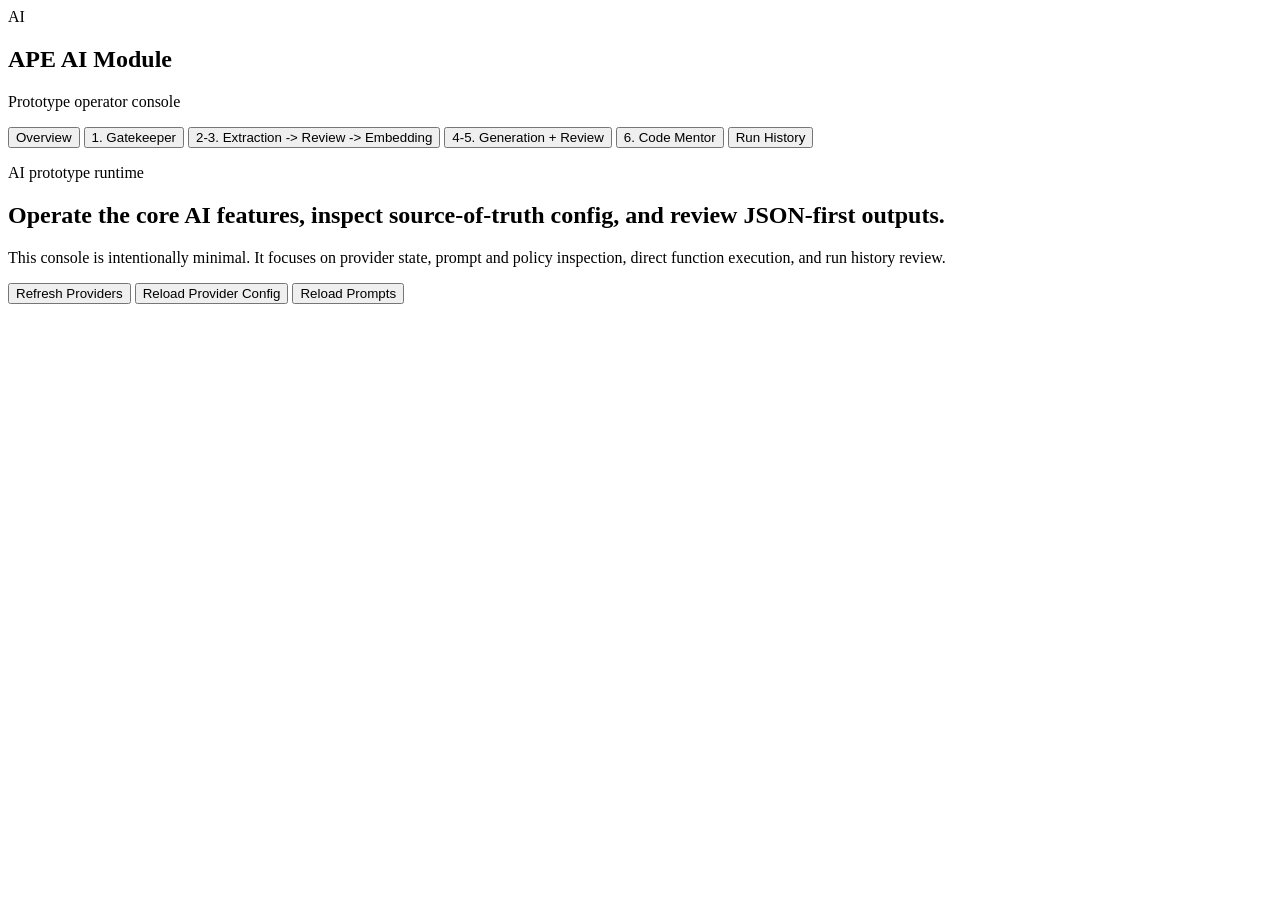
==== commit fc29259d: "fix test UI" ====
--- a/src-dotnet/Ape.AiModule.Api/wwwroot/index.html
+++ b/src-dotnet/Ape.AiModule.Api/wwwroot/index.html
@@ -20,8 +20,7 @@
       <nav class="nav-list">
         <button class="nav-link is-active" data-tab-target="overview-tab">Overview</button>
         <button class="nav-link" data-tab-target="gatekeeper-tab">1. Gatekeeper</button>
-        <button class="nav-link" data-tab-target="extracted-tab">2. Extracted Content</button>
-        <button class="nav-link" data-tab-target="embedding-tab">3. Embedding + Tagging</button>
+        <button class="nav-link" data-tab-target="extracted-tab">2-3. Extraction -> Review -> Embedding</button>
         <button class="nav-link" data-tab-target="generation-tab">4-5. Generation + Review</button>
         <button class="nav-link" data-tab-target="mentor-tab">6. Code Mentor</button>
         <button class="nav-link" data-tab-target="history-tab">Run History</button>
@@ -45,7 +44,6 @@
       <div id="fragment-overview"></div>
       <div id="fragment-gatekeeper"></div>
       <div id="fragment-extracted"></div>
-      <div id="fragment-embedding"></div>
       <div id="fragment-generation"></div>
       <div id="fragment-mentor"></div>
       <div id="fragment-history"></div>
